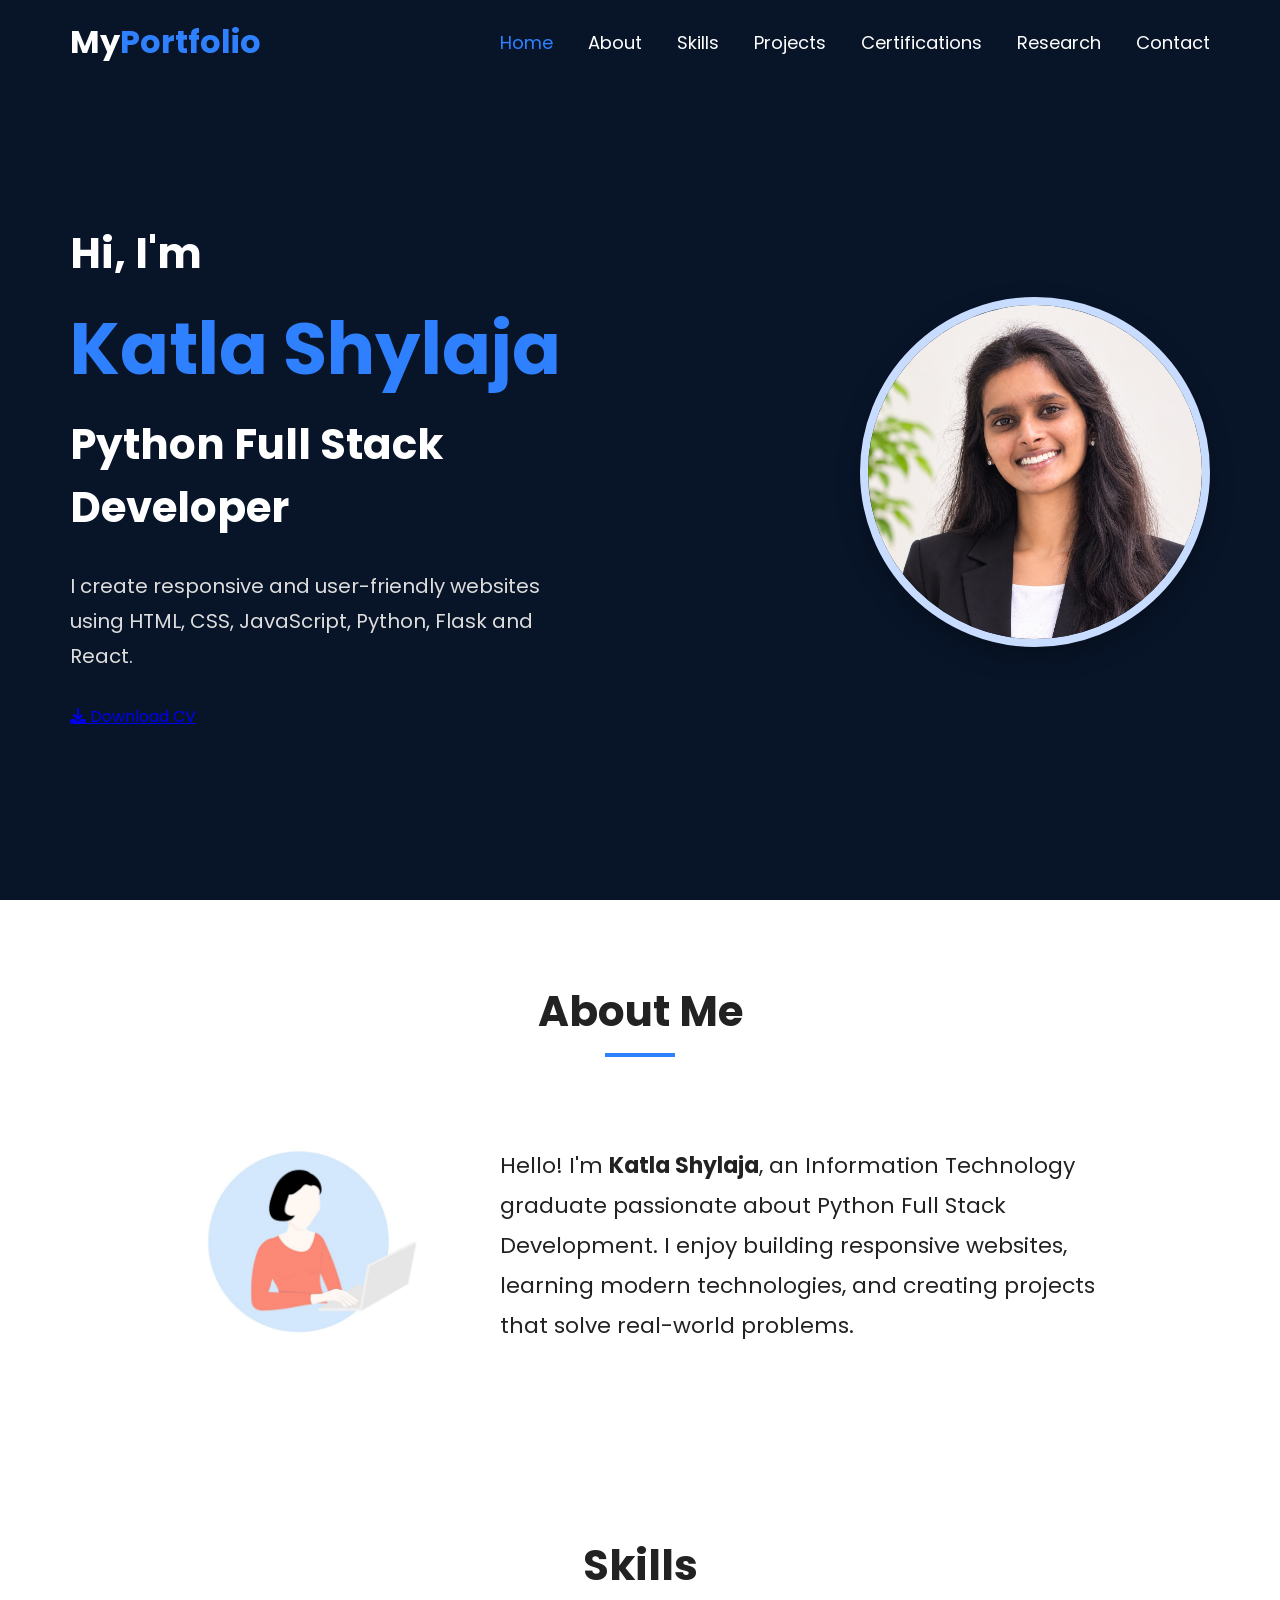
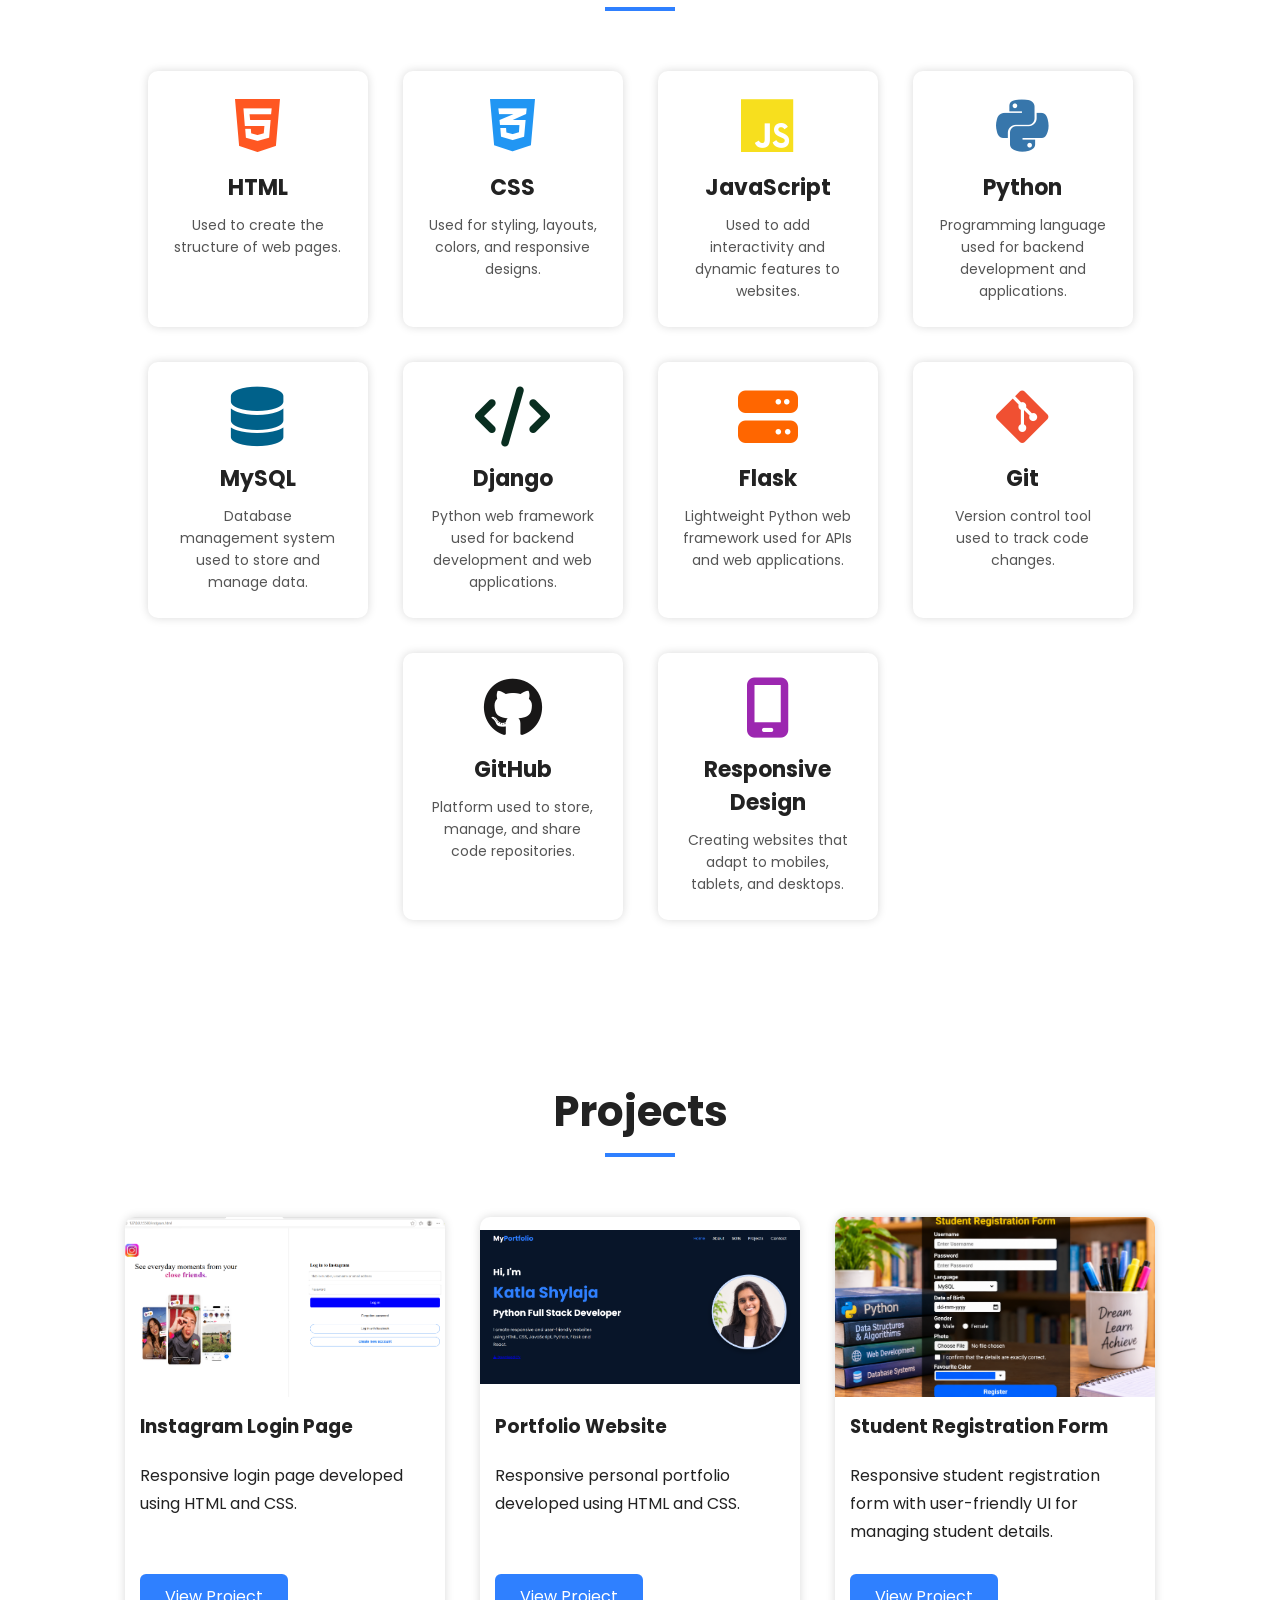
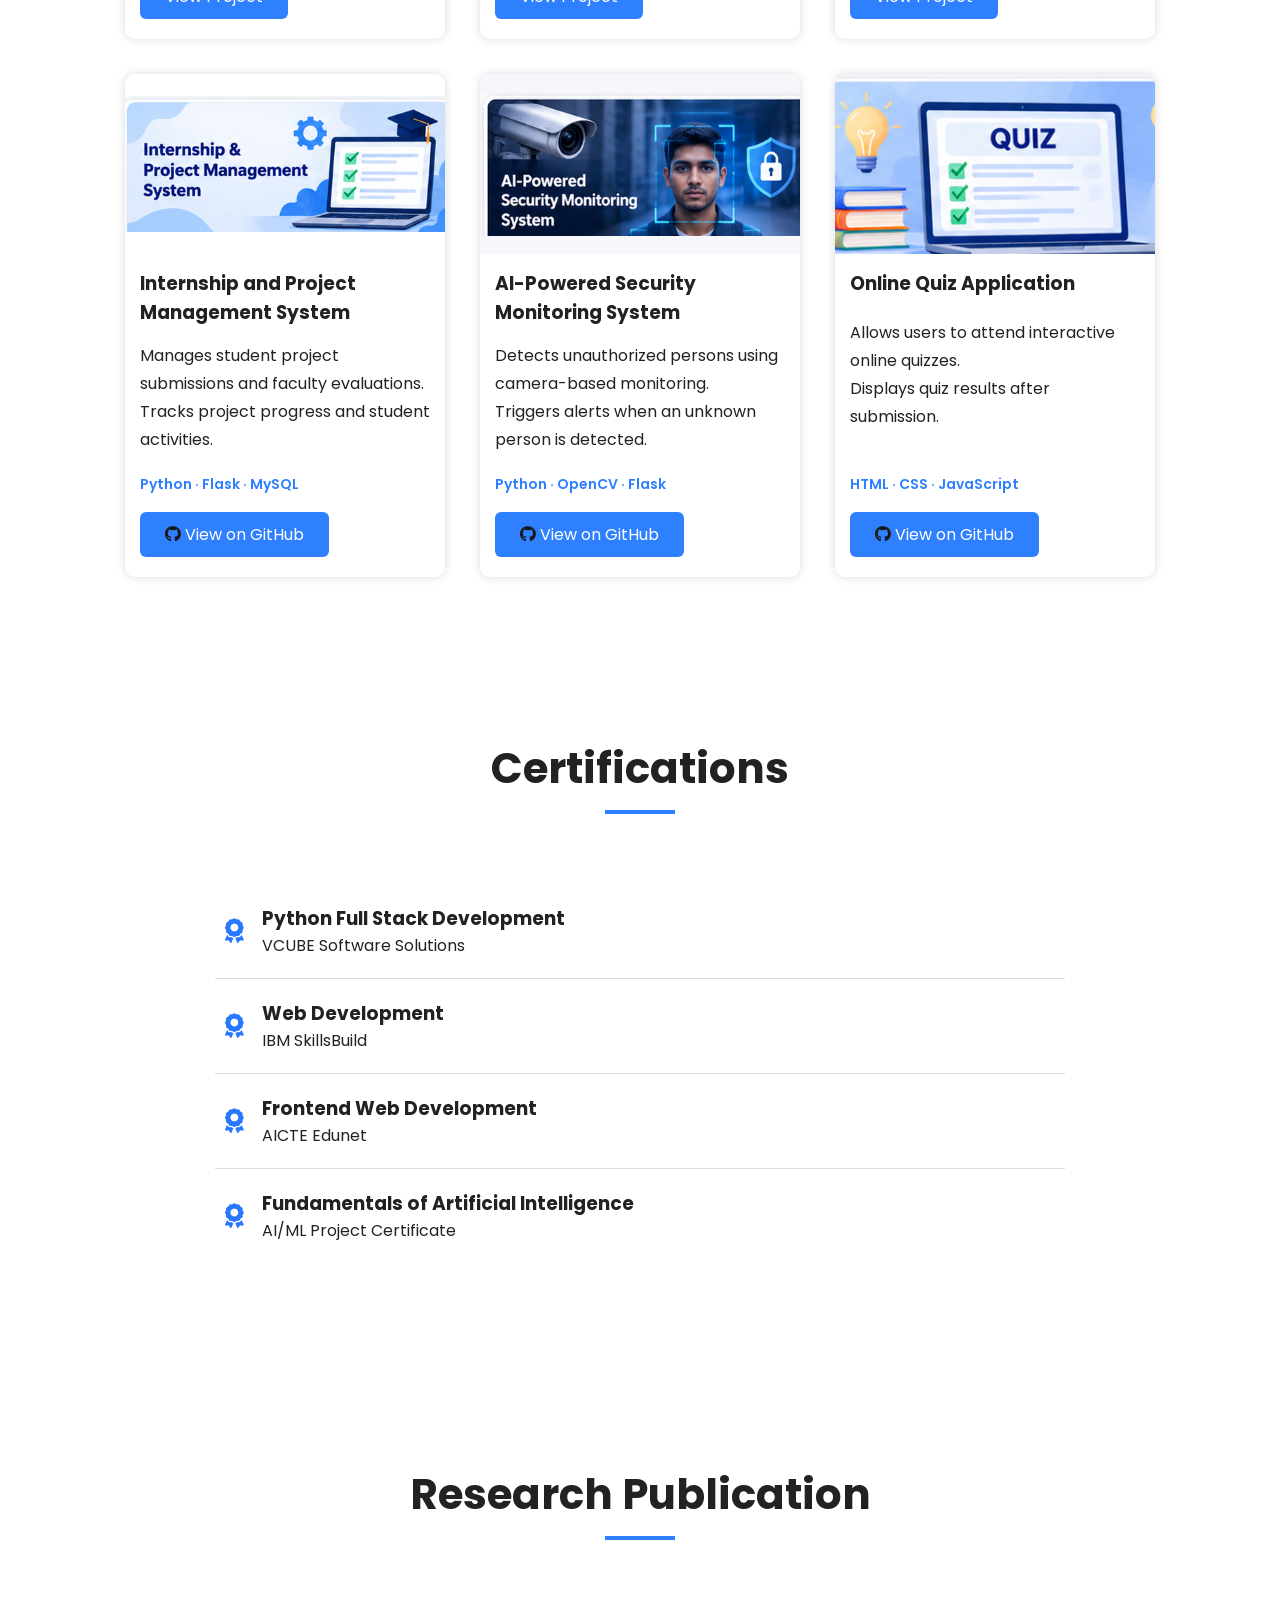
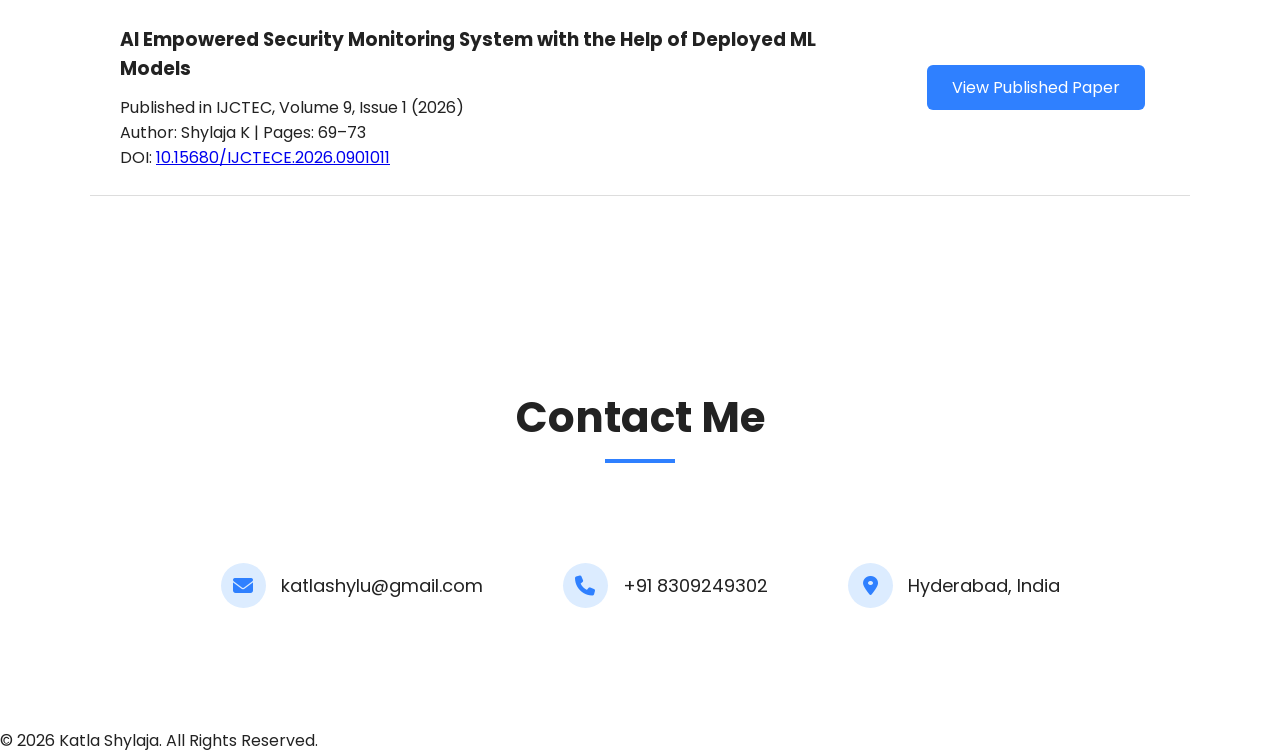
==== index.html @ c4166678 "Add links for Certifications and Research in navbar" ====
<!DOCTYPE html>
<html lang="en">

<head>
    <meta charset="UTF-8">
    <meta name="viewport" content="width=device-width, initial-scale=1.0">

    <title>My Portfolio</title>

    <link rel="stylesheet" href="portfolio.style.css">

    <link rel="preconnect" href="https://fonts.googleapis.com">

    <link href="https://fonts.googleapis.com/css2?family=Poppins:wght@300;400;500;600;700&display=swap"
        rel="stylesheet">

    <link rel="stylesheet"
        href="https://cdnjs.cloudflare.com/ajax/libs/font-awesome/6.6.0/css/all.min.css">
</head>

<body>


<!--================ NAVBAR ================-->

<header>
    <div class="logo">
        My<span>Portfolio</span>
    </div>

    <nav>
        <ul>
            <li><a href="#home" class="active">Home</a></li>
            <li><a href="#about">About</a></li>
            <li><a href="#skills">Skills</a></li>
            <li><a href="#projects">Projects</a></li>
            <li><a href="#certifications">Certifications</a></li>
            <li><a href="#publication">Research</a></li>
            <li><a href="#contact">Contact</a></li>
        </ul>
    </nav>
</header>



<!--================ HOME ================-->

<section id="home" class="home">

    <div class="home-text">
        <h2>Hi, I'm</h2>

        <h1>Katla Shylaja</h1>

        <h3>Python Full Stack Developer</h3>

        <p>
            I create responsive and user-friendly websites
            using HTML, CSS, JavaScript, Python,
            Flask and React.
        </p>

        <a href="assets/resume/Katla%20Shylaja%20Resume.pdf"
            download="Katla Shylaja Resume.pdf"
            class="cv-btn">
            <i class="fa-solid fa-download"></i> Download CV
        </a>
    </div>

    <div class="home-image">
        <img src="assets/images/shy.jpg.png" alt="Shylaja Katla">
    </div>

</section>


<!--================ ABOUT ================-->

<section id="about">

    <h2 class="title">About Me</h2>

    <div class="about-container">

        <div class="about-image">
            <img src="assets/images/about.png" alt="About Image">
        </div>

        <div class="about-text">
            <p>
                Hello! I'm <b>Katla Shylaja</b>, an Information Technology graduate
                passionate about Python Full Stack Development. I enjoy building
                responsive websites, learning modern technologies, and creating
                projects that solve real-world problems.
            </p>
        </div>

    </div>

</section>


<!--================ SKILLS ================-->

<section id="skills">

    <h2 class="title">Skills</h2>

    <div class="skills-container">

        <div class="skill">
            <i class="fa-brands fa-html5"></i>
            <h3>HTML</h3>
            <p>Used to create the structure of web pages.</p>
        </div>

        <div class="skill">
            <i class="fa-brands fa-css3-alt"></i>
            <h3>CSS</h3>
            <p>Used for styling, layouts, colors, and responsive designs.</p>
        </div>

        <div class="skill">
            <i class="fa-brands fa-js"></i>
            <h3>JavaScript</h3>
            <p>Used to add interactivity and dynamic features to websites.</p>
        </div>

        <div class="skill">
            <i class="fa-brands fa-python"></i>
            <h3>Python</h3>
            <p>Programming language used for backend development and applications.</p>
        </div>

        <div class="skill">
            <i class="fa-solid fa-database"></i>
            <h3>MySQL</h3>
            <p>Database management system used to store and manage data.</p>
        </div>

        <div class="skill">
            <i class="fa-solid fa-code"></i>
            <h3>Django</h3>
            <p>Python web framework used for backend development and web applications.</p>
        </div>

        <div class="skill">
            <i class="fa-solid fa-server"></i>
            <h3>Flask</h3>
            <p>Lightweight Python web framework used for APIs and web applications.</p>
        </div>

        <div class="skill">
            <i class="fa-brands fa-git-alt"></i>
            <h3>Git</h3>
            <p>Version control tool used to track code changes.</p>
        </div>

        <div class="skill">
            <i class="fa-brands fa-github"></i>
            <h3>GitHub</h3>
            <p>Platform used to store, manage, and share code repositories.</p>
        </div>

        <div class="skill">
            <i class="fa-solid fa-mobile-screen"></i>
            <h3>Responsive Design</h3>
            <p>Creating websites that adapt to mobiles, tablets, and desktops.</p>
        </div>

    </div>

</section>



<!--================ PROJECTS ================-->

<section id="projects">

    <h2 class="title">Projects</h2>

    <div class="project-container">

        <!-- Instagram Login Page -->
        <div class="project-card">

            <img src="assets/images/insta profile .png"
                 alt="Instagram Login Page">

            <h3>Instagram Login Page</h3>

            <p>
                Responsive login page developed using HTML and CSS.
            </p>

            <a href="projects/Instagram-login/instagram.html"
               target="_blank"
               class="project-btn">
                View Project
            </a>

        </div>
       <!-- Portfolio Website -->
            <div class="project-card">
            
                <img src="assets/images/protfolio.image.png"
                     alt="Katla Shylaja Portfolio Website"
                     style="width:100%; height:180px; object-fit:contain; object-position:center;">
            
                <h3>Portfolio Website</h3>
            
                <p>
                    Responsive personal portfolio developed using HTML and CSS.
                </p>
            
                <a href="https://katlashylu-cpu.github.io/portfolio-website/"
                   target="_blank"
                   rel="noopener noreferrer"
                   class="project-btn">
                    View Project
                </a>
            
            </div>
        <!-- Student Registration Form -->
            <div class="project-card">
            
                <img src="projects/Student-regstration/books.png"
                     alt="Student Registration Form">
            
                <h3>Student Registration Form</h3>
            
                <p>
                    Responsive student registration form with user-friendly UI
                    for managing student details.
                </p>
            
                <a href="projects/Student-regstration/test3.html"
                   target="_blank"
                   rel="noopener noreferrer"
                   class="project-btn">
                    View Project
                </a>
            
            </div>


        <!-- Internship and Project Management System -->
        <div class="project-card">

            <img src="assets/images/internship-management.png"
                 alt="Internship and Project Management System"
                 style="width:100%; height:180px; object-fit:contain;">

            <h3>Internship and Project Management System</h3>

            <p>
                Manages student project submissions and faculty evaluations.<br>
                Tracks project progress and student activities.
            </p>

            <div class="project-tech">Python · Flask · MySQL</div>

            <a href="https://github.com/katlashylu-cpu?tab=repositories"
               target="_blank"
               rel="noopener noreferrer"
               class="project-btn">
                <i class="fa-brands fa-github"></i> View on GitHub
            </a>

        </div>

        <!-- AI-Powered Security Monitoring System -->
        <div class="project-card">

           <img src="assets/images/ai-security.png"
                 alt="AI-Powered Security Monitoring System"
                 class="ai-project-image"
                 style="width:100%; height:180px; object-fit:contain; object-position:center;">

            <h3>AI-Powered Security Monitoring System</h3>

            <p>
                Detects unauthorized persons using camera-based monitoring.<br>
                Triggers alerts when an unknown person is detected.
            </p>

            <div class="project-tech">Python · OpenCV · Flask</div>

            <a href="https://github.com/katlashylu-cpu/ai-powered-security-monitoring-system"
               target="_blank"
               rel="noopener noreferrer"
               class="project-btn">
                <i class="fa-brands fa-github"></i> View on GitHub
            </a>

        </div>

        <!-- Online Quiz Application -->
        <div class="project-card">

            <img src="assets/images/online-quiz.png"
                 alt="Online Quiz Application">

            <h3>Online Quiz Application</h3>

            <p>
                Allows users to attend interactive online quizzes.<br>
                Displays quiz results after submission.
            </p>

            <div class="project-tech">HTML · CSS · JavaScript</div>

            <a href="https://github.com/katlashylu-cpu/online-quiz-application"
               target="_blank"
               rel="noopener noreferrer"
               class="project-btn">
                <i class="fa-brands fa-github"></i> View on GitHub
            </a>

        </div>

    </div>

</section>
    

<!--================ CERTIFICATIONS ================-->

<section id="certifications">

    <h2 class="title">Certifications</h2>

    <div style="
        max-width: 900px;
        margin: 30px auto;
        padding: 10px 25px;
        text-align: left;
    ">

        <div style="display:flex; align-items:center; gap:18px; padding:20px 10px; border-bottom:1px solid #ddd;">
            <i class="fa-solid fa-award" style="color:#2878ff; font-size:25px;"></i>
            <div>
                <h3>Python Full Stack Development</h3>
                <p>VCUBE Software Solutions</p>
            </div>
        </div>

        <div style="display:flex; align-items:center; gap:18px; padding:20px 10px; border-bottom:1px solid #ddd;">
            <i class="fa-solid fa-award" style="color:#2878ff; font-size:25px;"></i>
            <div>
                <h3>Web Development</h3>
                <p>IBM SkillsBuild</p>
            </div>
        </div>

        <div style="display:flex; align-items:center; gap:18px; padding:20px 10px; border-bottom:1px solid #ddd;">
            <i class="fa-solid fa-award" style="color:#2878ff; font-size:25px;"></i>
            <div>
                <h3>Frontend Web Development</h3>
                <p>AICTE Edunet</p>
            </div>
        </div>

        <div style="display:flex; align-items:center; gap:18px; padding:20px 10px;">
            <i class="fa-solid fa-award" style="color:#2878ff; font-size:25px;"></i>
            <div>
                <h3>Fundamentals of Artificial Intelligence</h3>
                <p>AI/ML Project Certificate</p>
            </div>
        </div>

    </div>

</section>

    

<!--================ RESEARCH PUBLICATION ================-->

<section id="publication">

    <h2 class="title">Research Publication</h2>

    <div style="
        max-width: 1100px;
        margin: 30px auto;
        padding: 25px 30px;
        display: flex;
        justify-content: space-between;
        align-items: center;
        gap: 30px;
        flex-wrap: wrap;
        text-align: left;
        border-bottom: 1px solid #ddd;
    ">

        <div style="flex: 1; min-width: 260px;">

            <h3 style="margin-bottom: 12px;">
                AI Empowered Security Monitoring System with the Help of Deployed ML Models
            </h3>

            <p>Published in IJCTEC, Volume 9, Issue 1 (2026)</p>

            <p>Author: Shylaja K | Pages: 69–73</p>

            <p>
                DOI:
                <a href="https://doi.org/10.15680/IJCTECE.2026.0901011"
                   target="_blank"
                   rel="noopener noreferrer">
                    10.15680/IJCTECE.2026.0901011
                </a>
            </p>

        </div>

        <div>
            <a href="https://doi.org/10.15680/IJCTECE.2026.0901011"
               target="_blank"
               rel="noopener noreferrer"
               class="project-btn">
                View Published Paper
            </a>
        </div>

    </div>

</section>



<!--================ CONTACT ================-->

<section id="contact">

    <h2 class="title">Contact Me</h2>

    <div class="contact-container">

        <!-- Email -->
        <div class="contact-box">
            <i class="fa-solid fa-envelope"></i>
            <p>
                <a href="mailto:katlashylu@gmail.com">
                    katlashylu@gmail.com
                </a>
            </p>
        </div>

        <!-- Phone -->
        <div class="contact-box">
            <i class="fa-solid fa-phone"></i>
            <p>
                <a href="tel:+918309249302">
                    +91 8309249302
                </a>
            </p>
        </div>

        <!-- Location -->
        <div class="contact-box">
            <i class="fa-solid fa-location-dot"></i>
            <p>
                <a href="https://www.google.com/maps/search/?api=1&query=Hyderabad%2C%20India"
                   target="_blank"
                   rel="noopener noreferrer">
                    Hyderabad, India
                </a>
            </p>
        </div>

    </div>

</section>


<!--================ FOOTER ================-->

<footer>
    <p>
        © 2026 Katla Shylaja. All Rights Reserved.
    </p>
</footer>


</body>
</html>
---- portfolio.style.css ----
/*================ GOOGLE FONT ================*/
@import url('https://fonts.googleapis.com/css2?family=Poppins:wght@300;400;500;600;700&display=swap');

*{
    margin:0;
    padding:0;
    box-sizing:border-box;
    font-family:'Poppins',sans-serif;
}

html{
    scroll-behavior:smooth;
}

body{
    background:#ffffff;
    color:#222;
}

/*================ HEADER ================*/

header{
    width:100%;
    background:#081529;
    display:flex;
    justify-content:space-between;
    align-items:center;
    padding:18px 70px;
    position:fixed;
    top:0;
    left:0;
    z-index:1000;
}

.logo{
    color:#fff;
    font-size:32px;
    font-weight:700;
}

.logo span{
    color:#2f80ff;
}

nav ul{
    display:flex;
    list-style:none;
}

nav ul li{
    margin-left:35px;
}

nav ul li a{
    color:#fff;
    text-decoration:none;
    font-size:18px;
    transition:.3s;
}

nav ul li a:hover,
nav ul li a.active{
    color:#2f80ff;
}

/*================ HOME ================*/

.home{
    min-height:100vh;
    background:#081529;
    display:flex;
    justify-content:space-between;
    align-items:center;
    padding:130px 70px 80px;
    color:white;
}

.home-text{
    width:50%;
}

.home-text h2{
    font-size:42px;
}

.home-text h1{
    font-size:72px;
    color:#2f80ff;
    margin:10px 0;
}

.home-text h3{
    font-size:42px;
}

.home-text p{
    margin:30px 0;
    width:500px;
    line-height:35px;
    color:#ddd;
    font-size:20px;
}

.home button{
    padding:15px 35px;
    background:#2f80ff;
    color:white;
    border:none;
    border-radius:8px;
    font-size:18px;
    cursor:pointer;
}

.home button:hover{
    background:#1565ff;
}

.home-image img{
    width:350px;
    height:350px;
    object-fit:cover;
    border-radius:50%;
    border:8px solid #c7dcff;
    box-shadow:0 10px 25px rgba(0,0,0,0.3);
    transition:0.4s ease;
}

.home-image img:hover{
    transform:scale(1.05);
}
/*================ SECTIONS ================*/

section{
    padding:80px 70px;
}

.title{
    text-align:center;
    font-size:42px;
    margin-bottom:60px;
    position:relative;
}

.title::after{
    content:"";
    width:70px;
    height:4px;
    background:#2f80ff;
    display:block;
    margin:10px auto;
}

/*================ ABOUT ================*/

.about-container{
    display:flex;
    align-items:center;
    justify-content:center;
    gap:70px;
}

.about-image img{
    width:250px;
    height:250px;
    border-radius:50%;
    object-fit:cover;
}

.about-text{
    width:600px;
}

.about-text p{
    font-size:22px;
    line-height:40px;
}

/*================ SKILLS ================*/

/*================ SKILLS ================*/

.skills-container{
    display:flex;
    justify-content:center;
    gap:35px;
    flex-wrap:wrap;
}

.skill{
    width:220px;
    padding:25px;
    text-align:center;
    border-radius:10px;
    box-shadow:0 0 10px rgba(0,0,0,0.15);
    transition:0.3s;
}

.skill:hover{
    transform:translateY(-8px);
}

.skill i{
    font-size:60px;
    margin-bottom:15px;
}

.skill h3{
    font-size:22px;
    margin-bottom:10px;
}

.skill p{
    font-size:14px;
    line-height:22px;
    color:#555;
}


/* ICON COLORS */

.fa-html5{
    color:#ff5722;
}

.fa-css3-alt{
    color:#2196f3;
}

.fa-js{
    color:#f7df1e;
}

.fa-python{
    color:#3776ab;
}

.fa-database{
    color:#00618a;
}

.fa-code{
    color:#092e20;
}

.fa-server{
    color:#ff6600;
}

.fa-git-alt{
    color:#f05032;
}

.fa-github{
    color:#181717;
}

.fa-mobile-screen{
    color:#9c27b0;
}

/*================ PROJECTS ================*/


/*================ PROJECTS ================*/

.project-container{
    display:flex;
    justify-content:center;
    gap:35px;
    flex-wrap:wrap;
    align-items:stretch;
}

.project-card{
    width:320px;
    border-radius:10px;
    overflow:hidden;
    background:white;
    box-shadow:0 0 10px rgba(0,0,0,.15);
    transition:.3s;

    /* Equal card layout */
    display:flex;
    flex-direction:column;
}

.project-card:hover{
    transform:translateY(-8px);
}

.project-card img{
    width:100%;
    height:180px;
    object-fit:cover;
    flex-shrink:0;
}

.project-placeholder{
    height:180px;
    display:flex;
    align-items:center;
    justify-content:center;
    background:linear-gradient(135deg,#081529,#2f80ff);
    color:#fff;
    flex-shrink:0;
}

.project-placeholder i{
    font-size:64px;
}

.project-card h3{
    padding:15px;
    min-height:65px;
}

.project-card p{
    padding:0 15px 20px;
    line-height:28px;
    min-height:112px;
}

.project-tech{
    padding:0 15px 12px;
    color:#2f80ff;
    font-size:14px;
    font-weight:600;
    margin-top:auto;
    min-height:38px;
}

.project-btn{
    display:inline-block;
    width:fit-content;
    margin:0 15px 20px;
    padding:10px 25px;
    background:#2f80ff;
    color:white;
    text-decoration:none;
    border-radius:6px;
    transition:0.3s;
    flex-shrink:0;
}

.project-btn:hover{
    background:#1565ff;
    transform:translateY(-2px);
}

.project-note{
    display:inline-block;
    margin:0 15px 20px;
    padding:6px 12px;
    border-radius:5px;
    background:#eaf2ff;
    color:#174ea6;
    font-size:13px;
    font-weight:600;
}

/*================ CONTACT ================*/

/*================ CONTACT ================*/

.contact-container{
    display:flex;
    justify-content:center;
    align-items:center;
    gap:80px;
    flex-wrap:wrap;
    padding:40px 0;
}


.contact-box{
    display:flex;
    align-items:center;
    gap:15px;
}


.contact-box i{
    width:45px;
    height:45px;
    background:#dcecff;
    color:#2f80ff;
    border-radius:50%;
    display:flex;
    justify-content:center;
    align-items:center;
    font-size:20px;
}


.contact-box p{
    margin:0;
    font-size:18px;
}


.contact-box a{
    text-decoration:none;
    color:#222;
}

/*================ RESPONSIVE ================*/

@media(max-width:992px){

.home{
    flex-direction:column-reverse;
    text-align:center;
}

.home-text{
    width:100%;
}

.home-text p{
    width:100%;
}

.home-image{
    margin-bottom:40px;
}

.about-container{
    flex-direction:column;
    text-align:center;
}

.about-text{
    width:100%;
}

}

@media(max-width:768px){

header{
    flex-direction:column;
    padding:20px;
}

nav ul{
    margin-top:20px;
    flex-wrap:wrap;
    justify-content:center;
}

nav ul li{
    margin:10px;
}

.home{
    padding:140px 25px 70px;
}

.home-text h1{
    font-size:50px;
}

.home-text h2{
    font-size:30px;
}

.home-text h3{
    font-size:30px;
}

.home-image img{
    width:250px;
    height:250px;
}

section{
    padding:70px 25px;
}

.title{
    font-size:34px;
}

.about-image img{
    width:200px;
    height:200px;
}

.skills-container{
    gap:50px;
}

.contact-container{
    gap:40px;
}

}

@media(max-width:480px){

.home button{
    width:220px;
}

.project-card{
    width:100%;
}

}

/*================ ADDITIONAL PROJECT CARD STYLES ================*/

.project-placeholder{
    height:180px;
    display:flex;
    align-items:center;
    justify-content:center;
    background:linear-gradient(135deg,#081529,#2f80ff);
    color:#fff;
}

.project-placeholder i{
    font-size:64px;
}

.project-tech{
    padding:0 15px 12px;
    color:#2f80ff;
    font-size:14px;
    font-weight:600;
}

.project-note{
    display:inline-block;
    margin:0 15px 20px;
    padding:6px 12px;
    border-radius:5px;
    background:#eaf2ff;
    color:#174ea6;
    font-size:13px;
    font-weight:600;
}
/* Fix only AI project image */
.project-card img.ai-project-image {
    width: 100%;
    height: 180px;
    object-fit: contain !important;
    object-position: center;
    background: #f5f7fb;
}
/* Clickable Contact Links */
.contact-box a {
    color: inherit;
    text-decoration: none;
    cursor: pointer;
}

.contact-box a:hover {
    color: #007bff;
    text-decoration: underline;
}
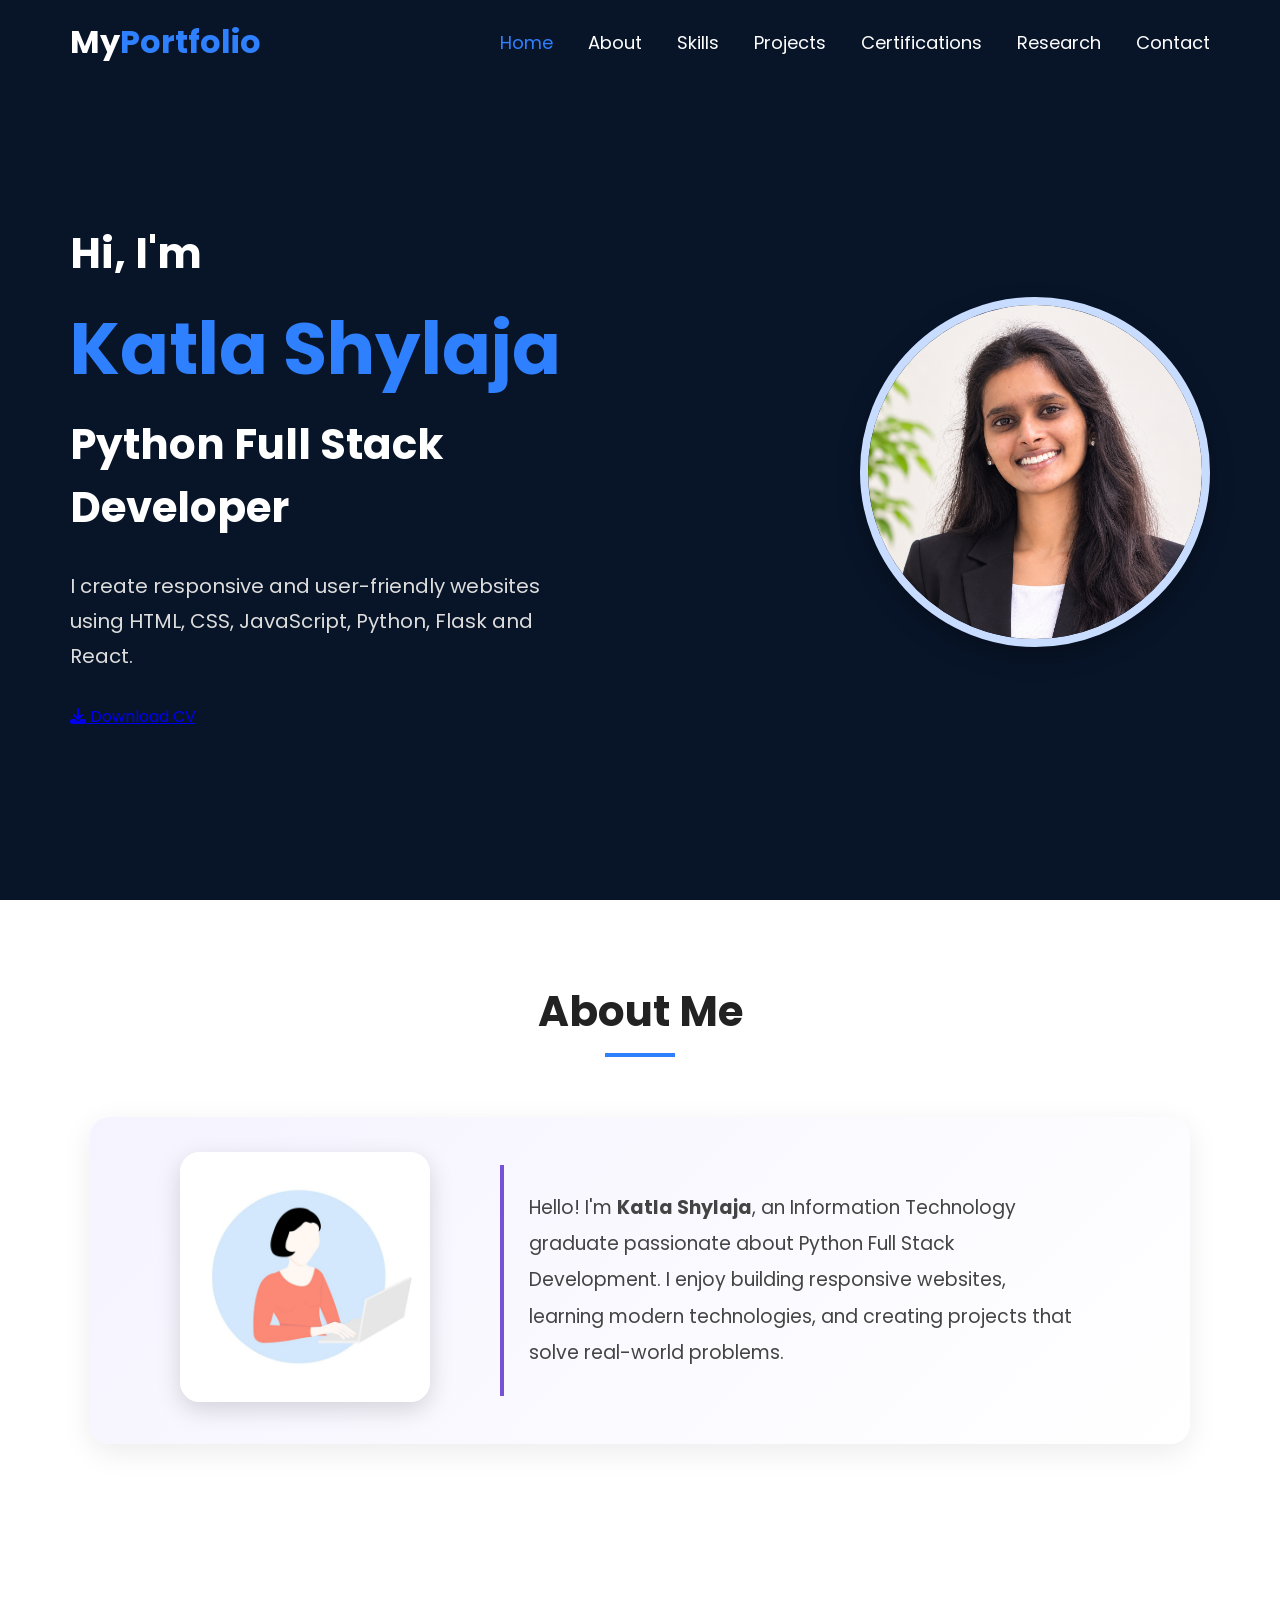
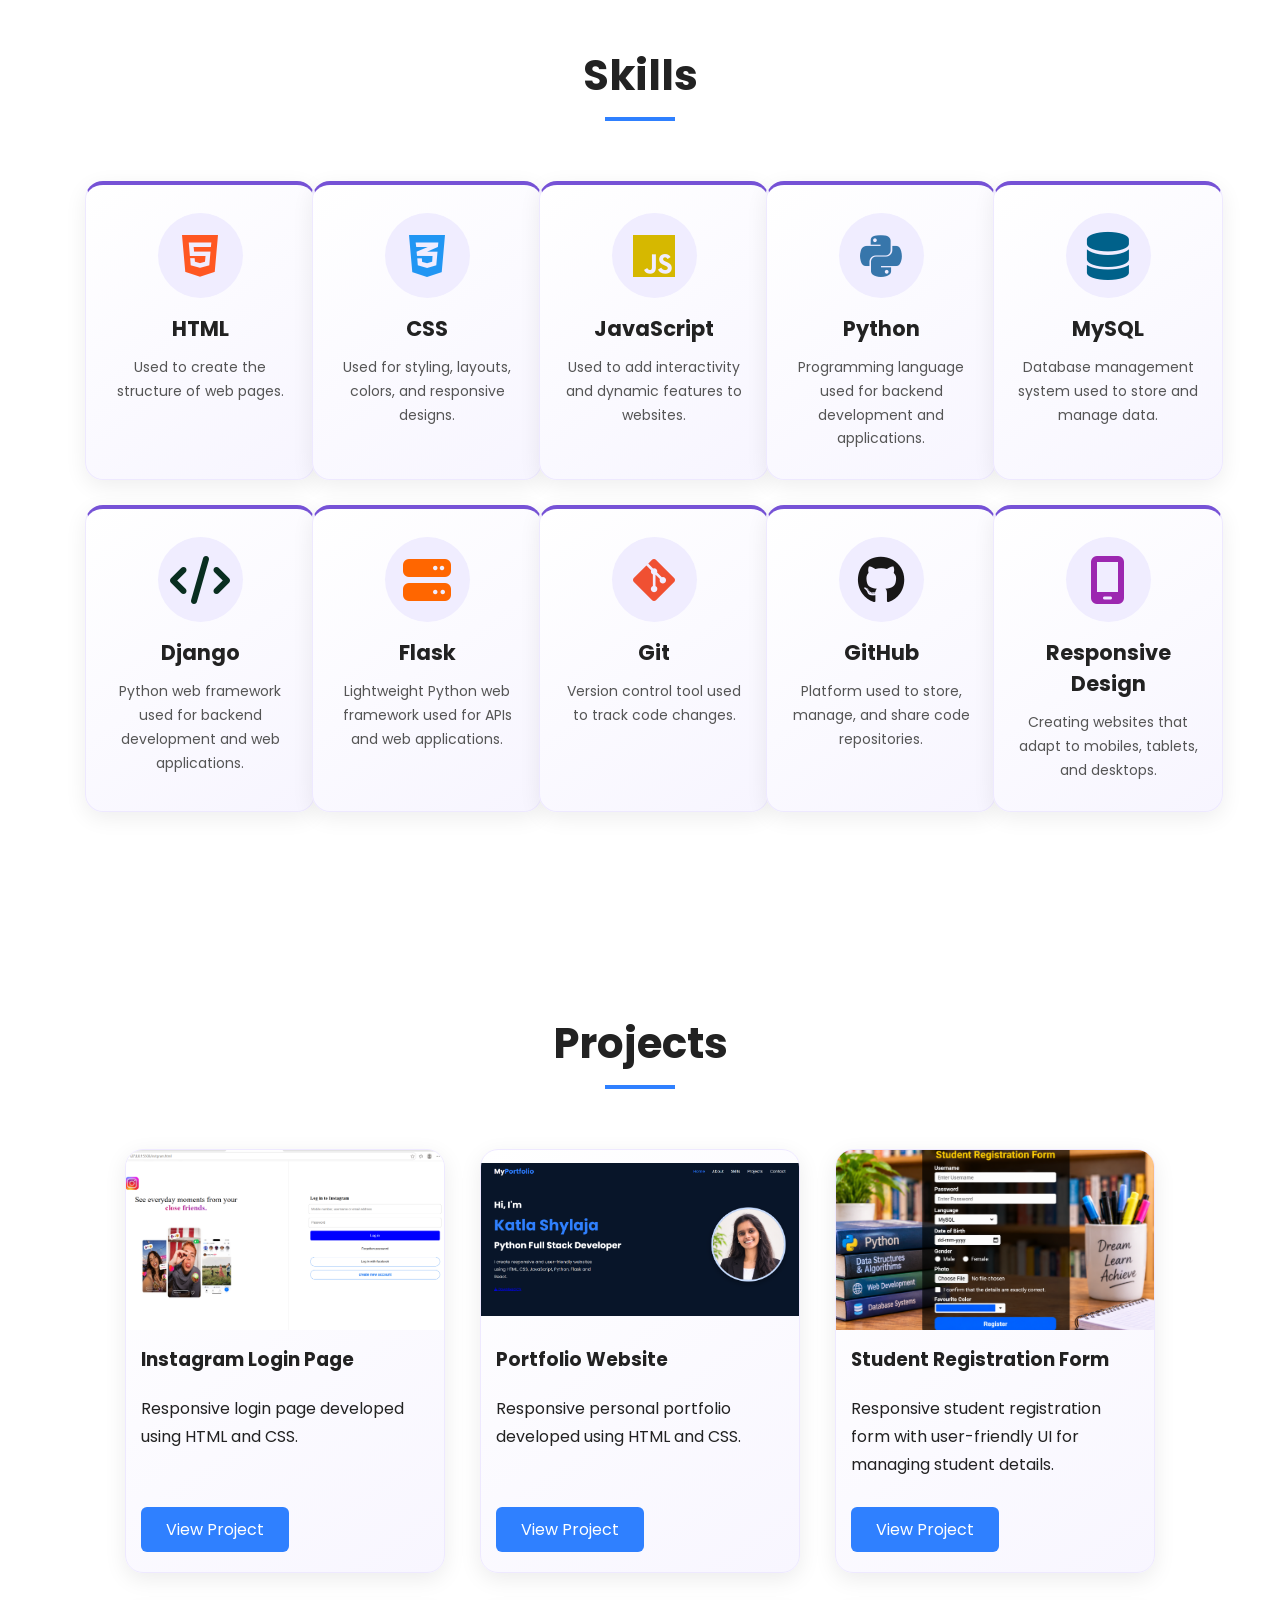
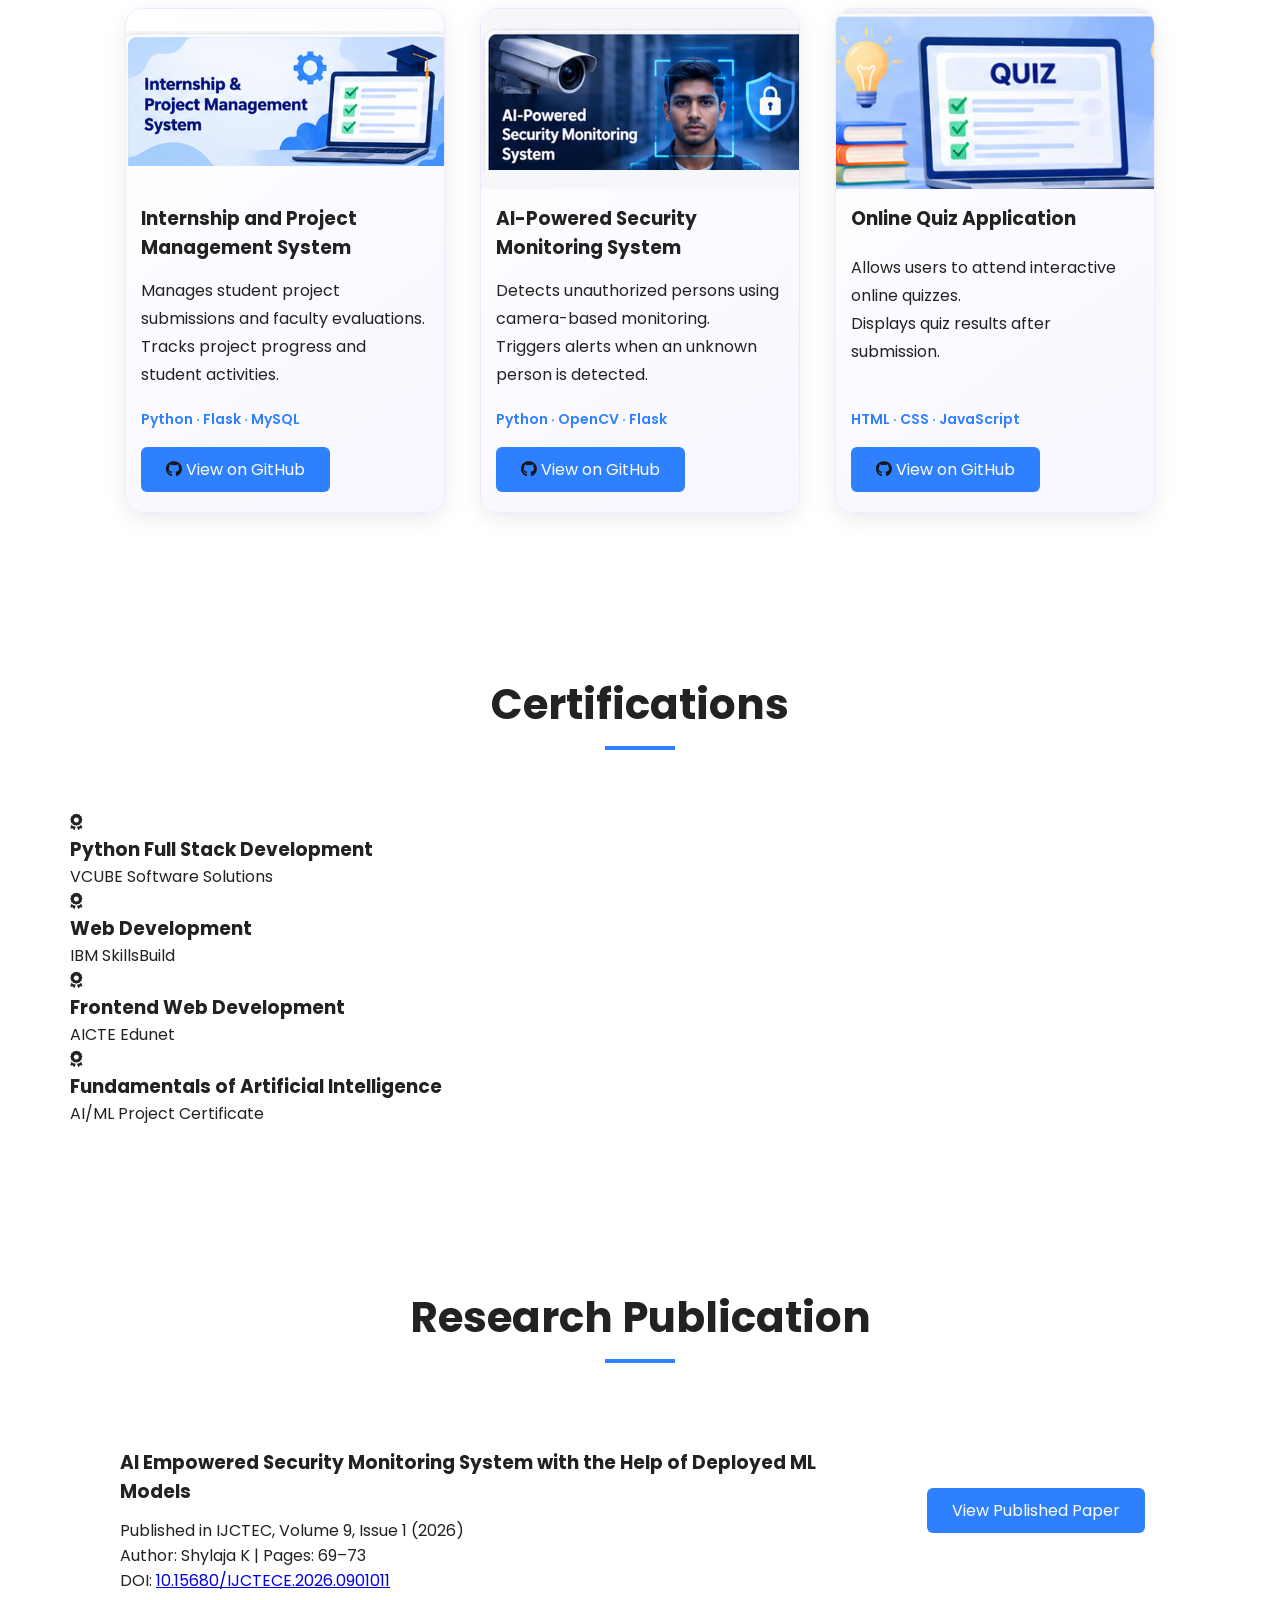
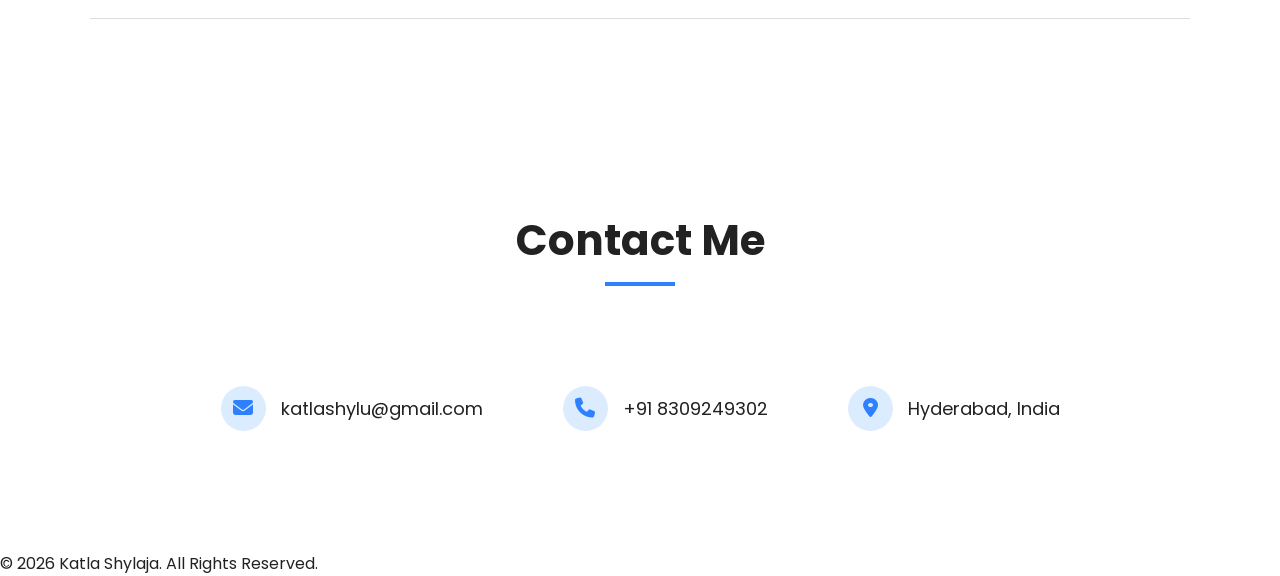
==== commit d1a9b3b4: "Refactor certifications section for improved styling" ====
--- a/index.html
+++ b/index.html
@@ -328,43 +328,41 @@
 
 <!--================ CERTIFICATIONS ================-->
 
+
+<!--================ CERTIFICATIONS ================-->
+
 <section id="certifications">
 
     <h2 class="title">Certifications</h2>
 
-    <div style="
-        max-width: 900px;
-        margin: 30px auto;
-        padding: 10px 25px;
-        text-align: left;
-    ">
-
-        <div style="display:flex; align-items:center; gap:18px; padding:20px 10px; border-bottom:1px solid #ddd;">
-            <i class="fa-solid fa-award" style="color:#2878ff; font-size:25px;"></i>
+    <div class="certifications-container">
+
+        <div class="certificate-card">
+            <i class="fa-solid fa-award"></i>
             <div>
                 <h3>Python Full Stack Development</h3>
                 <p>VCUBE Software Solutions</p>
             </div>
         </div>
 
-        <div style="display:flex; align-items:center; gap:18px; padding:20px 10px; border-bottom:1px solid #ddd;">
-            <i class="fa-solid fa-award" style="color:#2878ff; font-size:25px;"></i>
+        <div class="certificate-card">
+            <i class="fa-solid fa-award"></i>
             <div>
                 <h3>Web Development</h3>
                 <p>IBM SkillsBuild</p>
             </div>
         </div>
 
-        <div style="display:flex; align-items:center; gap:18px; padding:20px 10px; border-bottom:1px solid #ddd;">
-            <i class="fa-solid fa-award" style="color:#2878ff; font-size:25px;"></i>
+        <div class="certificate-card">
+            <i class="fa-solid fa-award"></i>
             <div>
                 <h3>Frontend Web Development</h3>
                 <p>AICTE Edunet</p>
             </div>
         </div>
 
-        <div style="display:flex; align-items:center; gap:18px; padding:20px 10px;">
-            <i class="fa-solid fa-award" style="color:#2878ff; font-size:25px;"></i>
+        <div class="certificate-card">
+            <i class="fa-solid fa-award"></i>
             <div>
                 <h3>Fundamentals of Artificial Intelligence</h3>
                 <p>AI/ML Project Certificate</p>
@@ -374,6 +372,7 @@
     </div>
 
 </section>
+
 
     
 
--- a/portfolio.style.css
+++ b/portfolio.style.css
@@ -150,112 +150,183 @@
     margin:10px auto;
 }
 
+
 /*================ ABOUT ================*/
 
-.about-container{
-    display:flex;
-    align-items:center;
-    justify-content:center;
-    gap:70px;
-}
-
-.about-image img{
-    width:250px;
-    height:250px;
-    border-radius:50%;
-    object-fit:cover;
-}
-
-.about-text{
-    width:600px;
-}
-
-.about-text p{
-    font-size:22px;
-    line-height:40px;
-}
+.about-container {
+    display: flex;
+    align-items: center;
+    justify-content: center;
+    gap: 70px;
+    max-width: 1100px;
+    margin: 40px auto;
+    padding: 35px;
+    border-radius: 20px;
+    background: linear-gradient(135deg, #f5f3ff, #ffffff);
+    box-shadow: 0 8px 30px rgba(0, 0, 0, 0.08);
+}
+
+.about-image img {
+    width: 250px;
+    height: 250px;
+    border-radius: 20px;
+    object-fit: cover;
+    border: 5px solid white;
+    box-shadow: 0 8px 25px rgba(0, 0, 0, 0.15);
+    transition: transform 0.3s ease;
+}
+
+.about-image img:hover {
+    transform: scale(1.04);
+}
+
+.about-text {
+    width: 600px;
+    padding: 25px;
+    border-left: 4px solid #7652d6;
+}
+
+.about-text p {
+    font-size: 19px;
+    line-height: 1.9;
+    color: #444;
+    margin: 0;
+}
+
+/* Mobile responsive */
+@media (max-width: 768px) {
+    .about-container {
+        flex-direction: column;
+        gap: 25px;
+        padding: 20px;
+    }
+
+    .about-text {
+        width: 100%;
+        padding: 15px;
+    }
+
+    .about-text p {
+        font-size: 16px;
+    }
+}
+
 
 /*================ SKILLS ================*/
 
+
 /*================ SKILLS ================*/
 
-.skills-container{
-    display:flex;
-    justify-content:center;
-    gap:35px;
-    flex-wrap:wrap;
-}
-
-.skill{
-    width:220px;
-    padding:25px;
-    text-align:center;
-    border-radius:10px;
-    box-shadow:0 0 10px rgba(0,0,0,0.15);
-    transition:0.3s;
-}
-
-.skill:hover{
-    transform:translateY(-8px);
-}
-
-.skill i{
-    font-size:60px;
-    margin-bottom:15px;
-}
-
-.skill h3{
-    font-size:22px;
-    margin-bottom:10px;
-}
-
-.skill p{
-    font-size:14px;
-    line-height:22px;
-    color:#555;
-}
-
+
+.skills-container {
+    display: grid;
+    grid-template-columns: repeat(5, minmax(0, 1fr));
+    gap: 25px;
+    max-width: 1200px;
+    margin: 40px auto;
+    padding: 0 15px;
+}
+
+
+.skill {
+    width: 230px;
+    min-height: 245px;
+    padding: 28px 22px;
+    box-sizing: border-box;
+    text-align: center;
+    border-radius: 18px;
+    background: linear-gradient(145deg, #ffffff, #f7f5ff);
+    border: 1px solid #eee9ff;
+    border-top: 4px solid #7652d6;
+    box-shadow: 0 6px 22px rgba(0, 0, 0, 0.07);
+    transition: all 0.3s ease;
+}
+
+.skill:hover {
+    transform: translateY(-9px);
+    box-shadow: 0 12px 28px rgba(118, 82, 214, 0.18);
+    border-color: #7652d6;
+}
+
+.skill i {
+    font-size: 48px;
+    width: 85px;
+    height: 85px;
+    display: inline-flex;
+    align-items: center;
+    justify-content: center;
+    margin-bottom: 15px;
+    border-radius: 50%;
+    background: #f0edff;
+}
+
+.skill h3 {
+    font-size: 21px;
+    margin-bottom: 12px;
+    color: #222;
+}
+
+.skill p {
+    font-size: 14px;
+    line-height: 1.7;
+    color: #555;
+    margin: 0;
+}
 
 /* ICON COLORS */
 
-.fa-html5{
-    color:#ff5722;
-}
-
-.fa-css3-alt{
-    color:#2196f3;
-}
-
-.fa-js{
-    color:#f7df1e;
-}
-
-.fa-python{
-    color:#3776ab;
-}
-
-.fa-database{
-    color:#00618a;
-}
-
-.fa-code{
-    color:#092e20;
-}
-
-.fa-server{
-    color:#ff6600;
-}
-
-.fa-git-alt{
-    color:#f05032;
-}
-
-.fa-github{
-    color:#181717;
-}
-
-.fa-mobile-screen{
-    color:#9c27b0;
+.fa-html5 {
+    color: #ff5722;
+}
+
+.fa-css3-alt {
+    color: #2196f3;
+}
+
+.fa-js {
+    color: #d6b800;
+}
+
+.fa-python {
+    color: #3776ab;
+}
+
+.fa-database {
+    color: #00618a;
+}
+
+.fa-code {
+    color: #092e20;
+}
+
+.fa-server {
+    color: #ff6600;
+}
+
+.fa-git-alt {
+    color: #f05032;
+}
+
+.fa-github {
+    color: #181717;
+}
+
+.fa-mobile-screen {
+    color: #9c27b0;
+}
+
+/* MOBILE RESPONSIVE */
+
+@media (max-width: 768px) {
+    .skills-container {
+        gap: 18px;
+        padding: 0 15px;
+    }
+
+    .skill {
+        width: 100%;
+        max-width: 320px;
+    }
 }
 
 /*================ PROJECTS ================*/
@@ -271,22 +342,26 @@
     align-items:stretch;
 }
 
-.project-card{
-    width:320px;
-    border-radius:10px;
-    overflow:hidden;
-    background:white;
-    box-shadow:0 0 10px rgba(0,0,0,.15);
-    transition:.3s;
-
-    /* Equal card layout */
-    display:flex;
-    flex-direction:column;
-}
-
-.project-card:hover{
-    transform:translateY(-8px);
-}
+
+.project-card {
+    width: 320px;
+    border-radius: 18px;
+    overflow: hidden;
+    background: linear-gradient(145deg, #ffffff, #f8f6ff);
+    border: 1px solid #eee9ff;
+    box-shadow: 0 6px 22px rgba(0, 0, 0, 0.08);
+    transition: all 0.3s ease;
+
+    display: flex;
+    flex-direction: column;
+}
+
+.project-card:hover {
+    transform: translateY(-10px);
+    box-shadow: 0 14px 30px rgba(118, 82, 214, 0.18);
+    border-color: #7652d6;
+}
+
 
 .project-card img{
     width:100%;
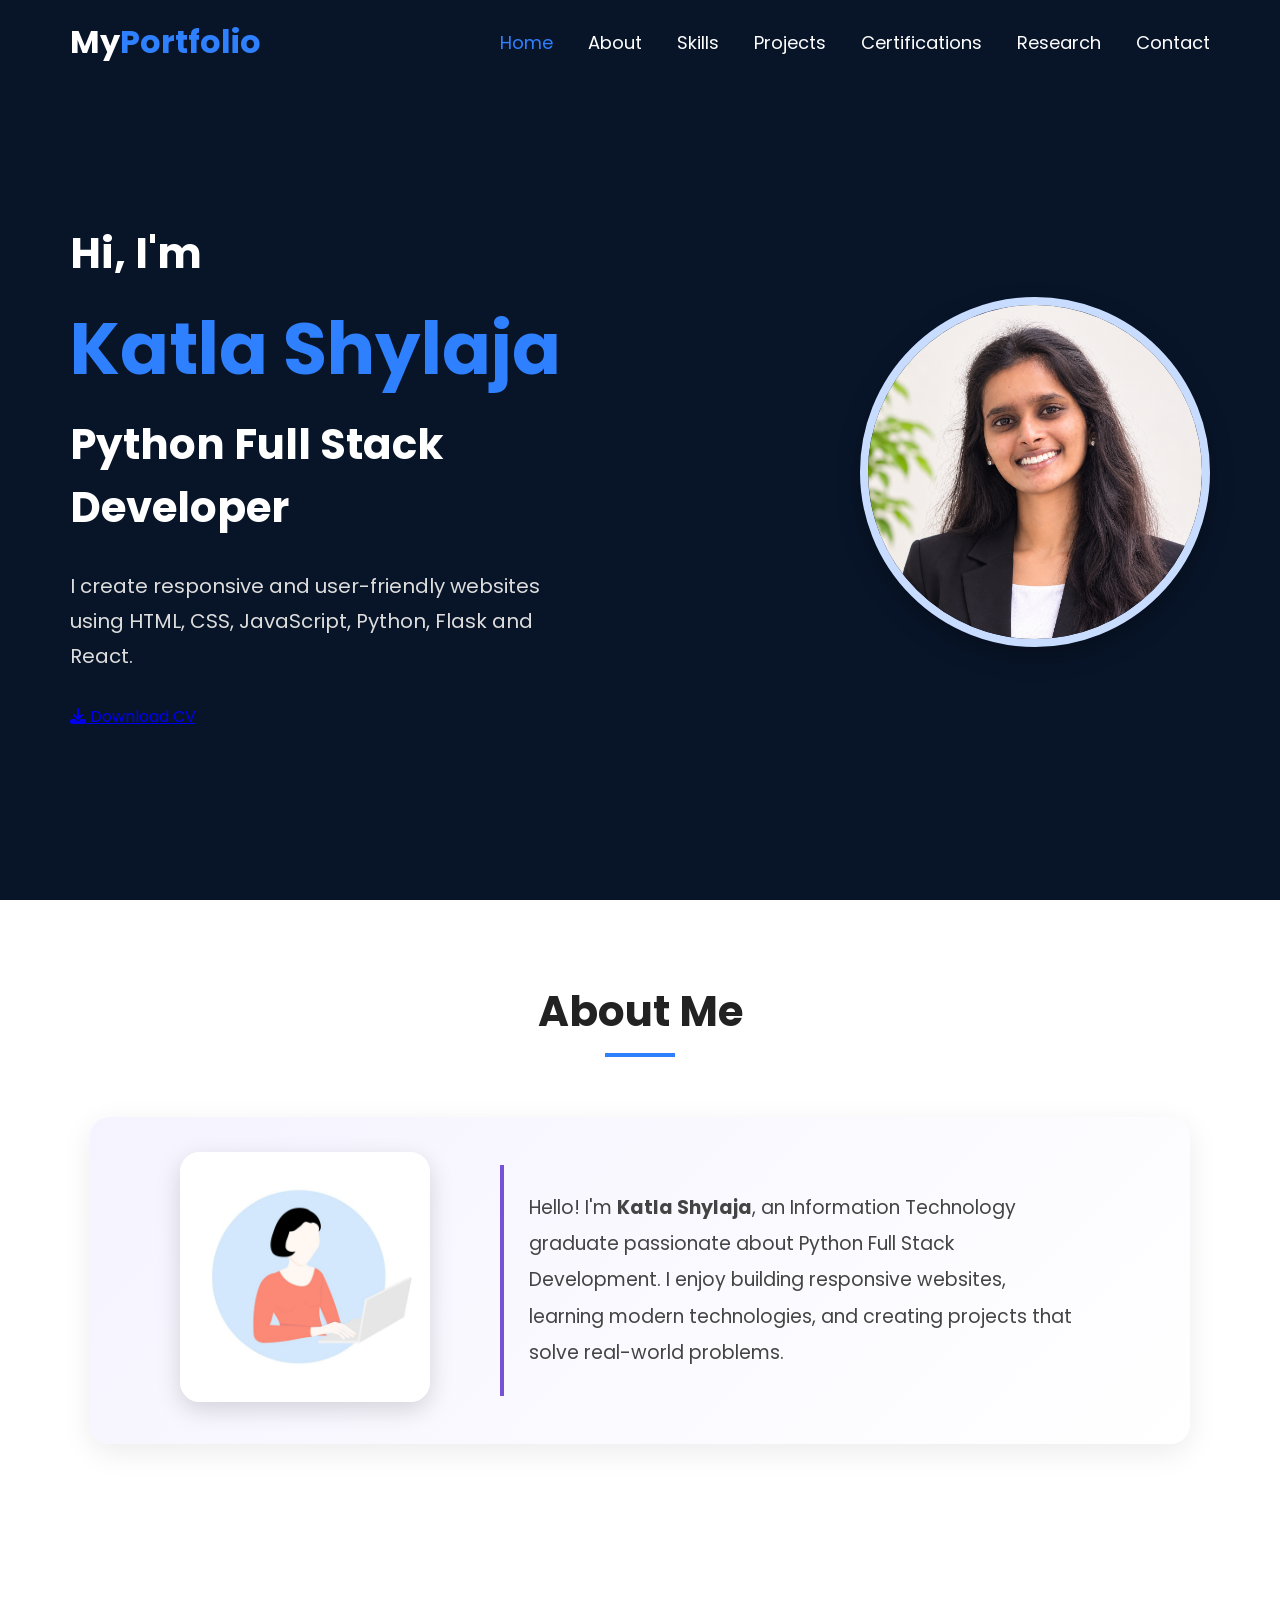
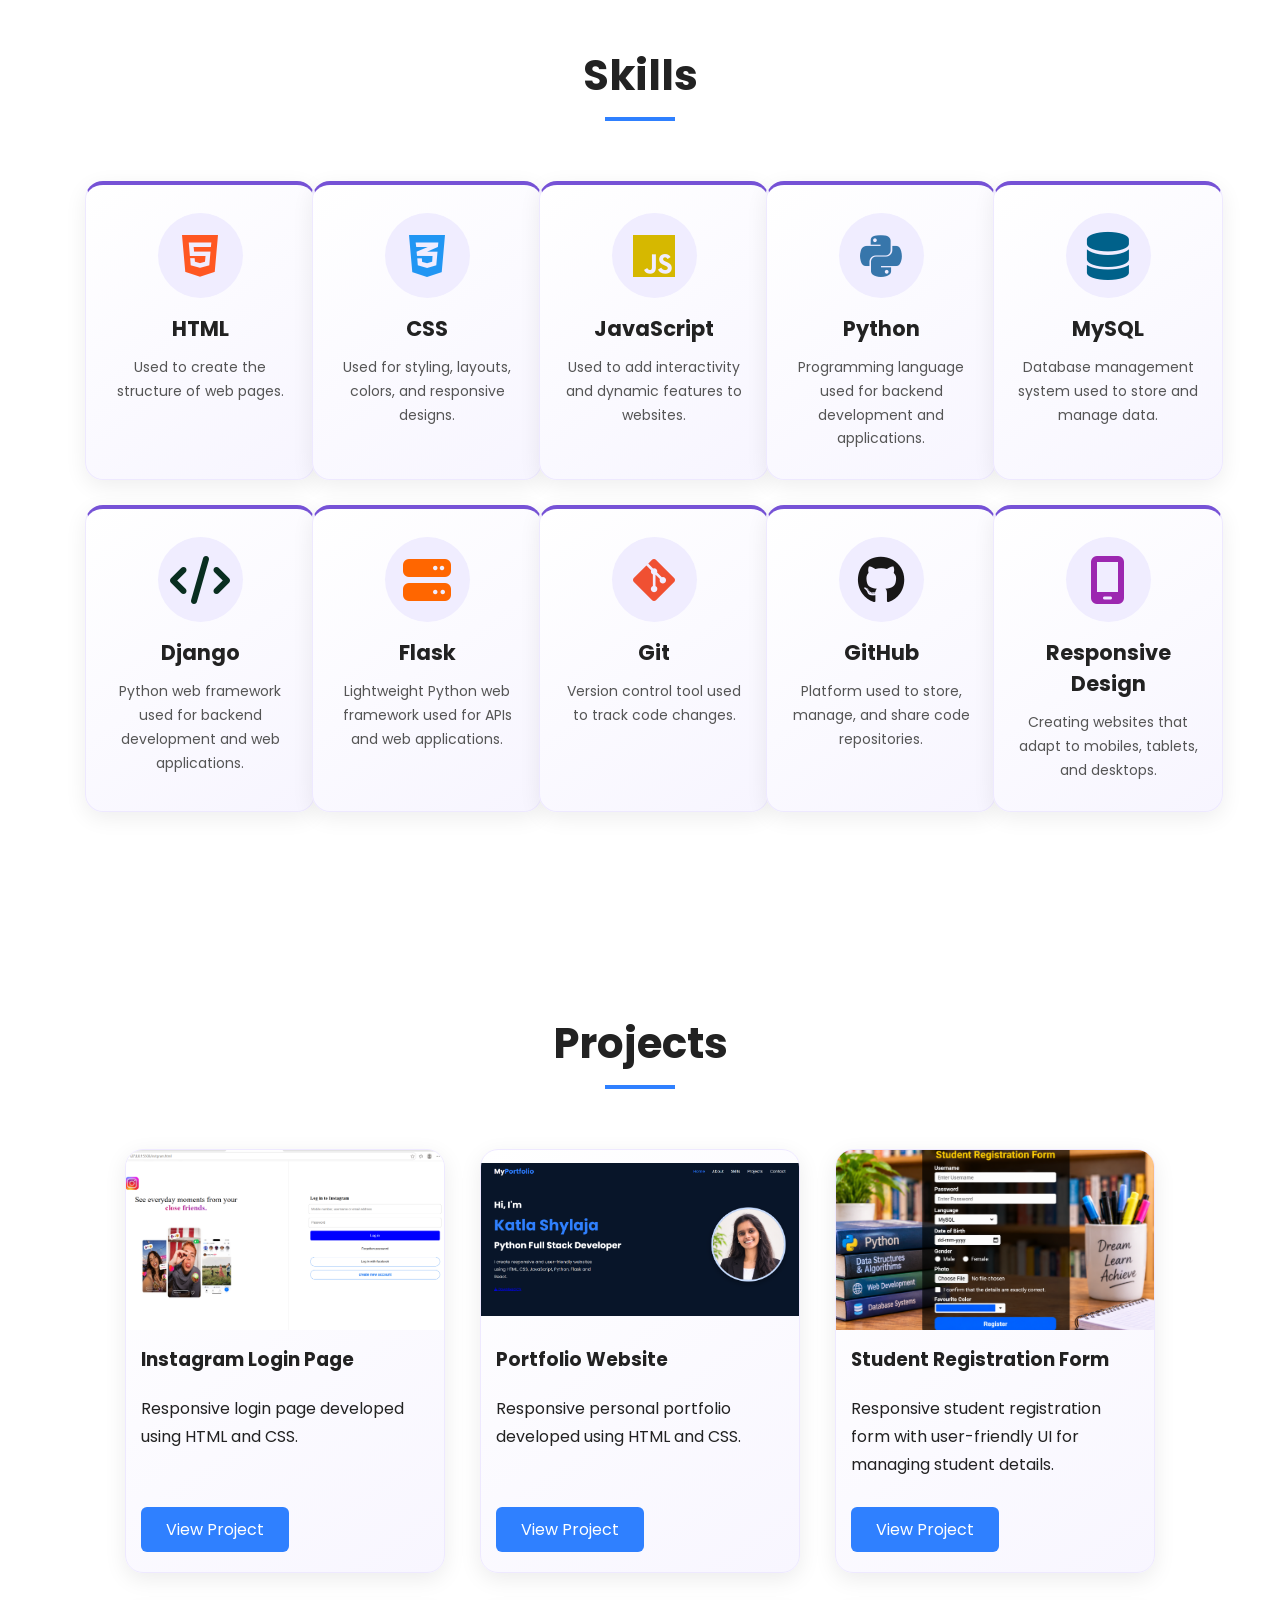
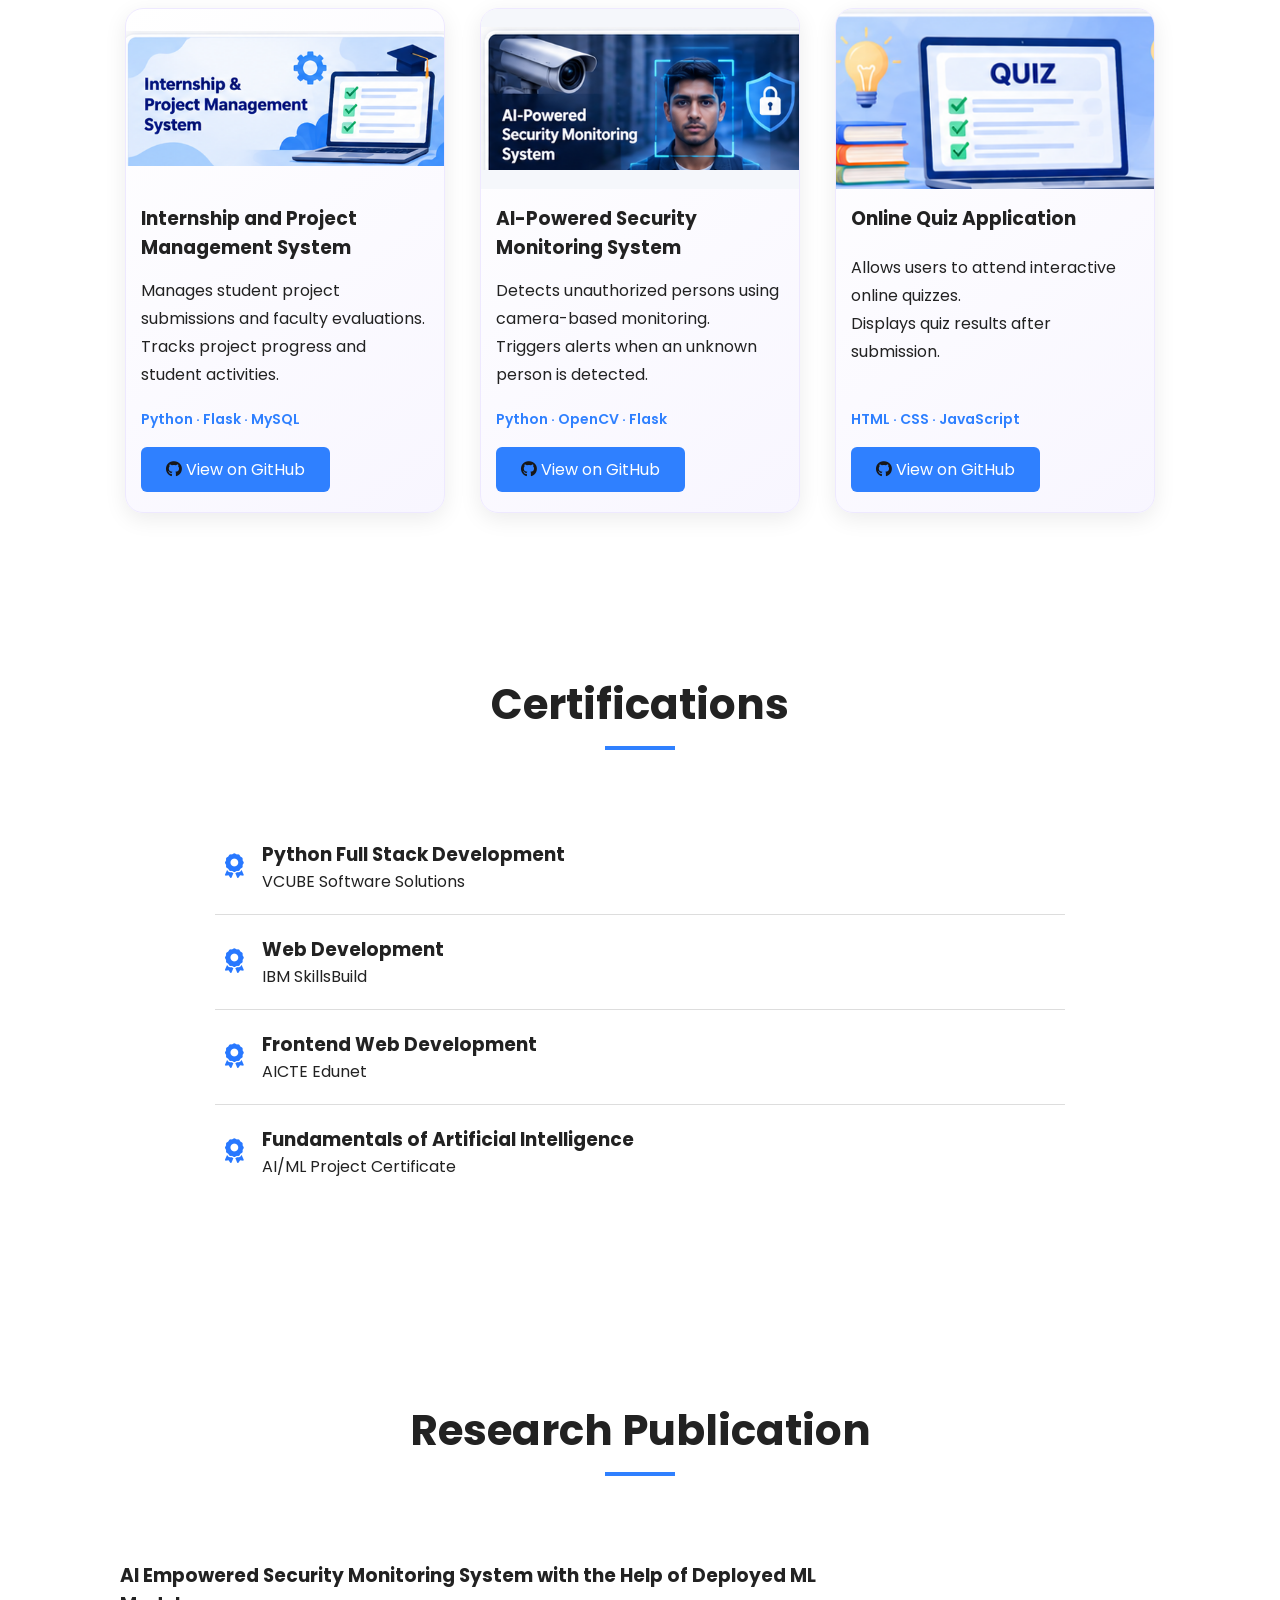
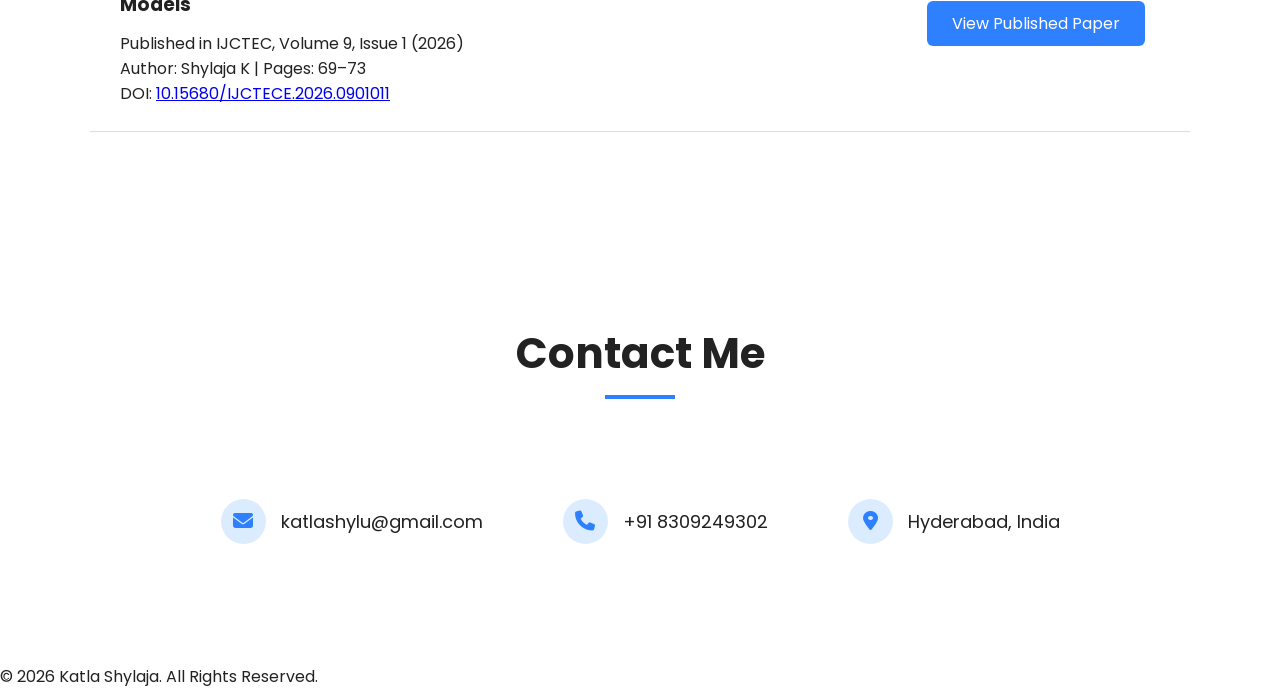
==== commit db377f5c: "Refactor certifications section layout and styling" ====
--- a/index.html
+++ b/index.html
@@ -328,41 +328,43 @@
 
 <!--================ CERTIFICATIONS ================-->
 
-
-<!--================ CERTIFICATIONS ================-->
-
 <section id="certifications">
 
     <h2 class="title">Certifications</h2>
 
-    <div class="certifications-container">
-
-        <div class="certificate-card">
-            <i class="fa-solid fa-award"></i>
+    <div style="
+        max-width: 900px;
+        margin: 30px auto;
+        padding: 10px 25px;
+        text-align: left;
+    ">
+
+        <div style="display:flex; align-items:center; gap:18px; padding:20px 10px; border-bottom:1px solid #ddd;">
+            <i class="fa-solid fa-award" style="color:#2878ff; font-size:25px;"></i>
             <div>
                 <h3>Python Full Stack Development</h3>
                 <p>VCUBE Software Solutions</p>
             </div>
         </div>
 
-        <div class="certificate-card">
-            <i class="fa-solid fa-award"></i>
+        <div style="display:flex; align-items:center; gap:18px; padding:20px 10px; border-bottom:1px solid #ddd;">
+            <i class="fa-solid fa-award" style="color:#2878ff; font-size:25px;"></i>
             <div>
                 <h3>Web Development</h3>
                 <p>IBM SkillsBuild</p>
             </div>
         </div>
 
-        <div class="certificate-card">
-            <i class="fa-solid fa-award"></i>
+        <div style="display:flex; align-items:center; gap:18px; padding:20px 10px; border-bottom:1px solid #ddd;">
+            <i class="fa-solid fa-award" style="color:#2878ff; font-size:25px;"></i>
             <div>
                 <h3>Frontend Web Development</h3>
                 <p>AICTE Edunet</p>
             </div>
         </div>
 
-        <div class="certificate-card">
-            <i class="fa-solid fa-award"></i>
+        <div style="display:flex; align-items:center; gap:18px; padding:20px 10px;">
+            <i class="fa-solid fa-award" style="color:#2878ff; font-size:25px;"></i>
             <div>
                 <h3>Fundamentals of Artificial Intelligence</h3>
                 <p>AI/ML Project Certificate</p>
@@ -373,8 +375,6 @@
 
 </section>
 
-
-    
 
 <!--================ RESEARCH PUBLICATION ================-->
 
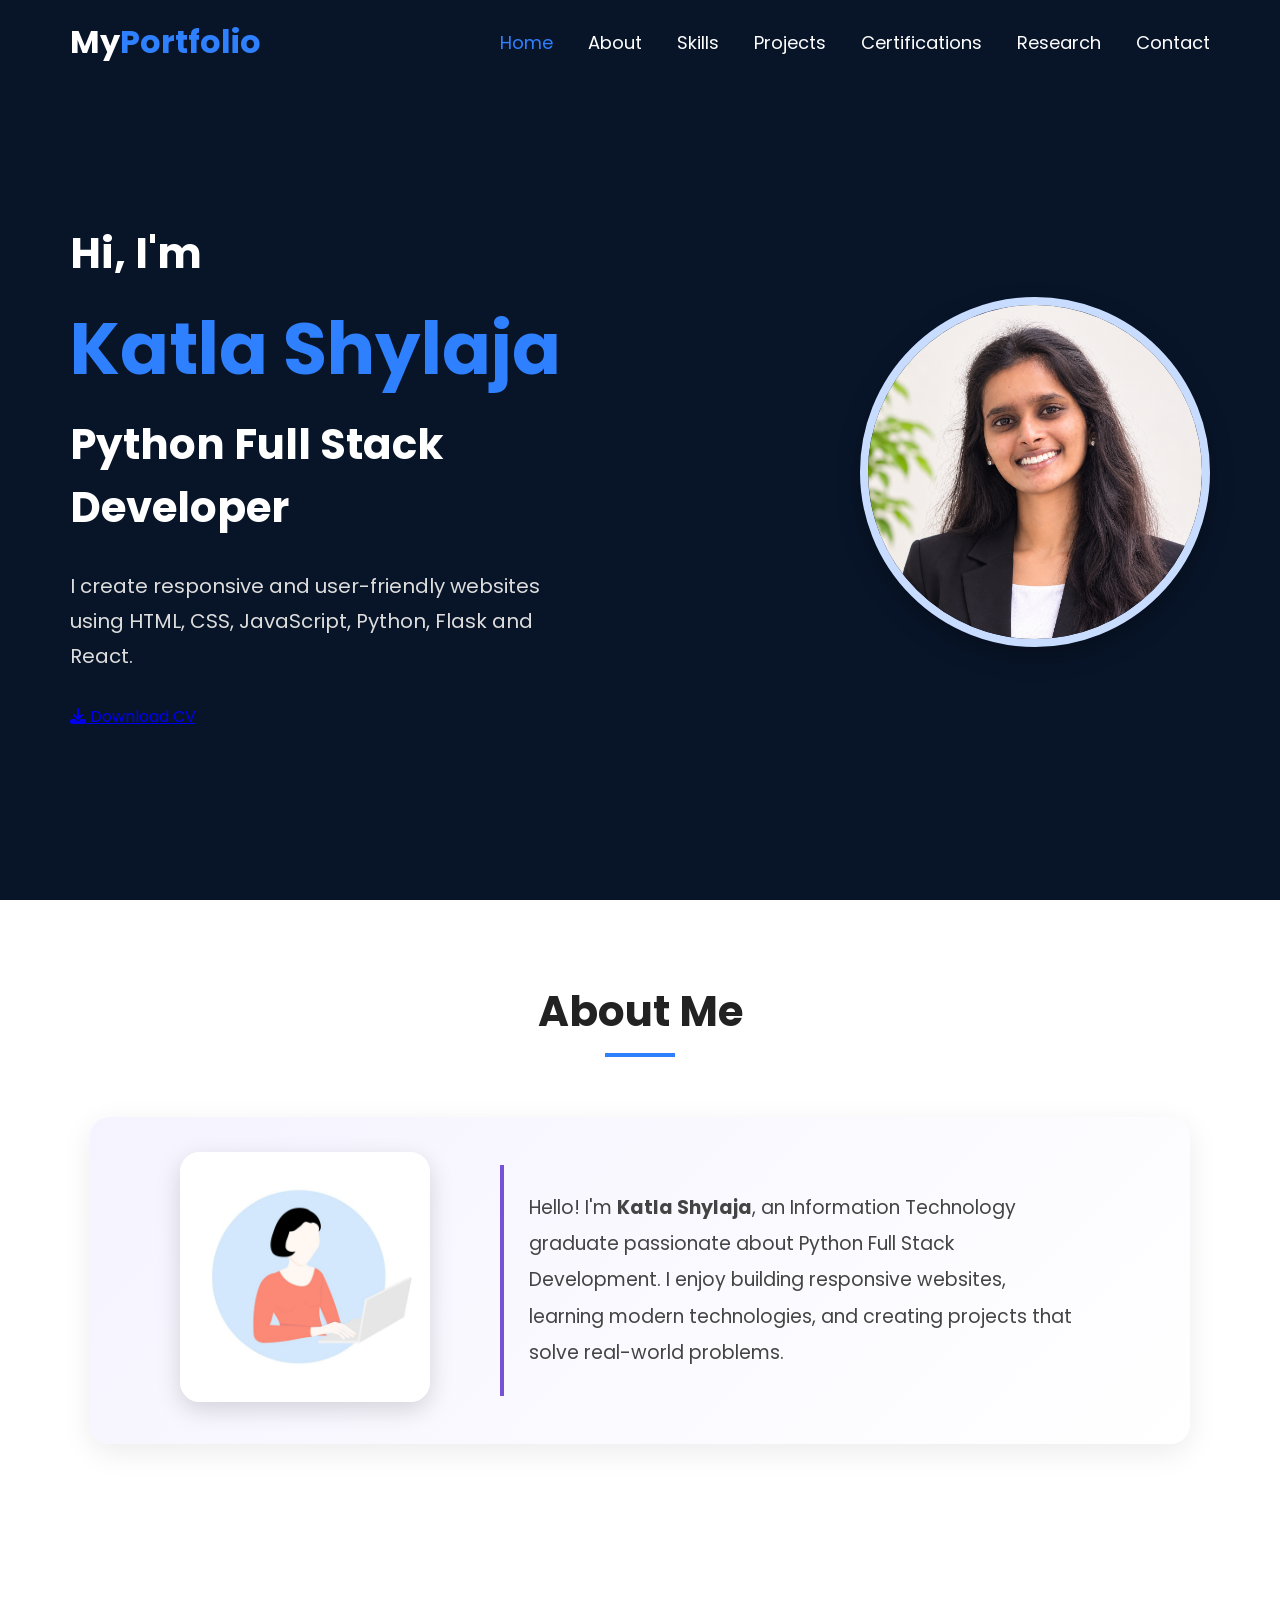
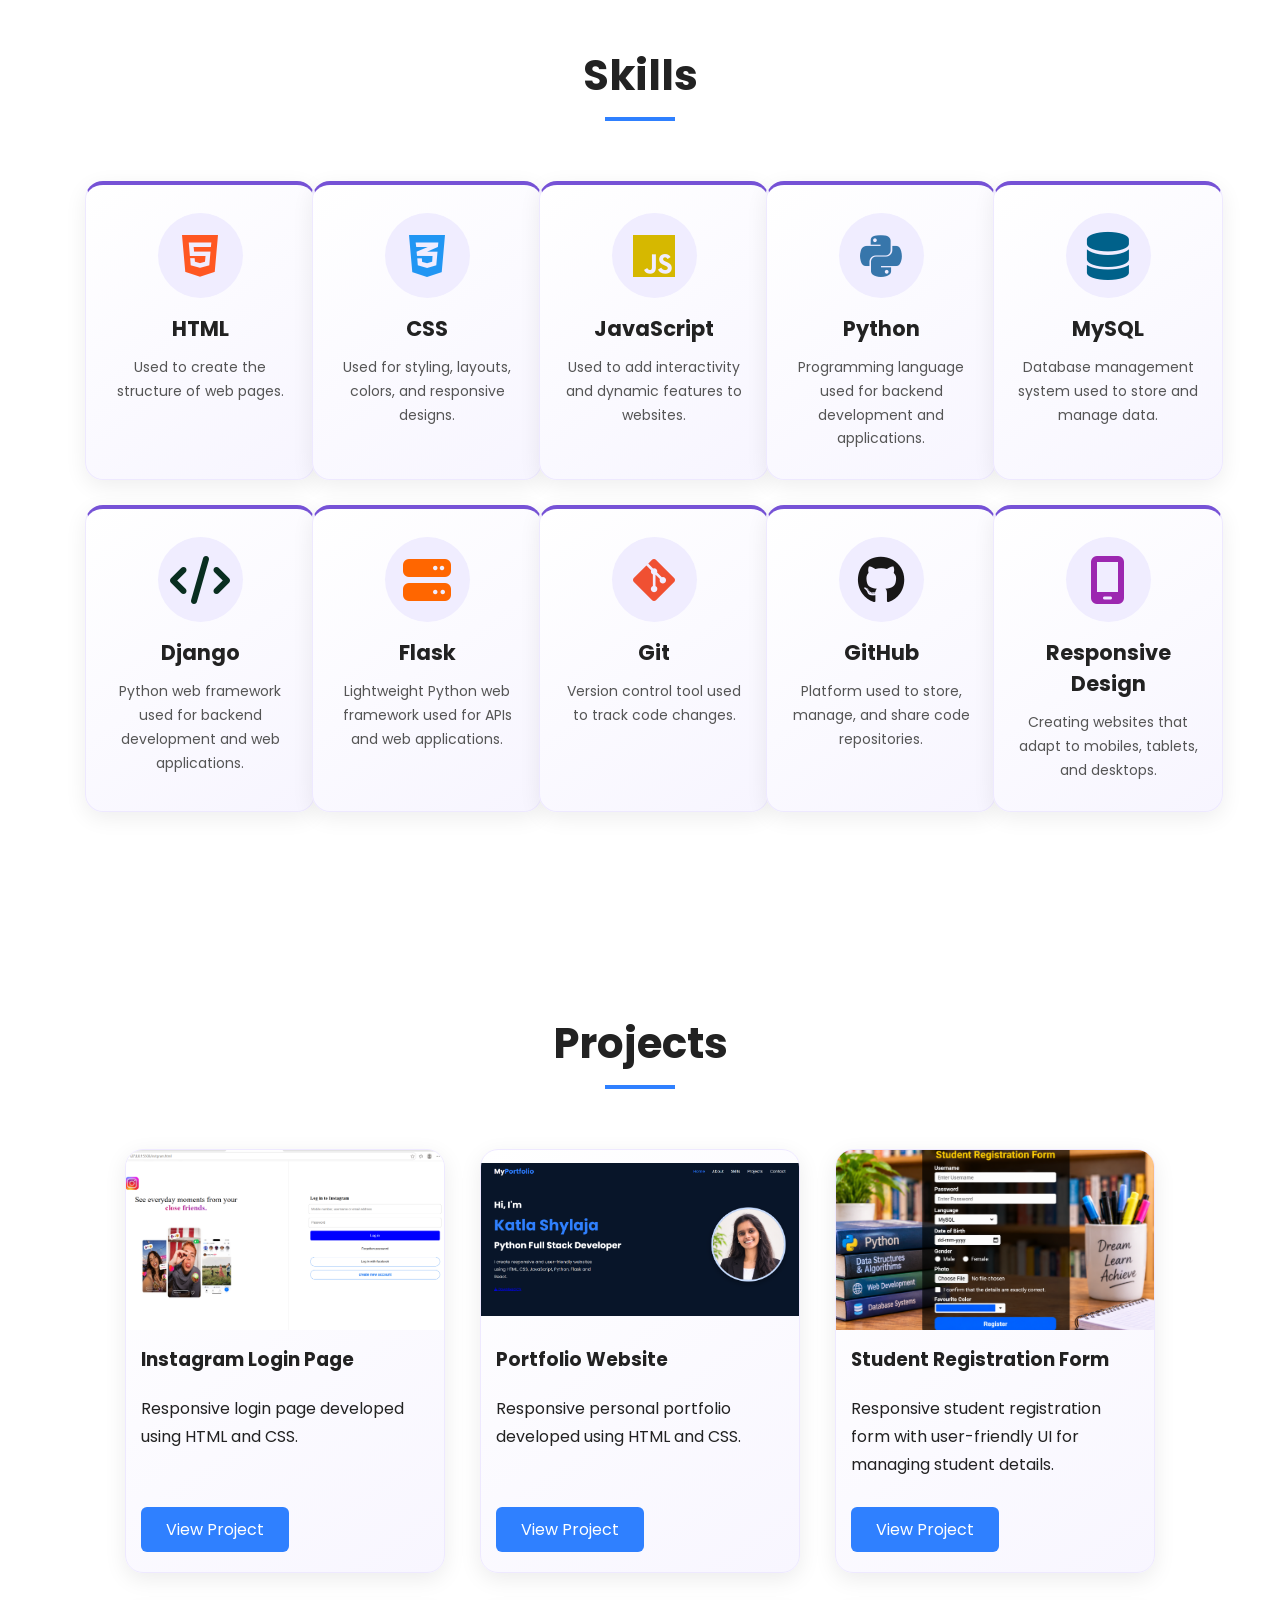
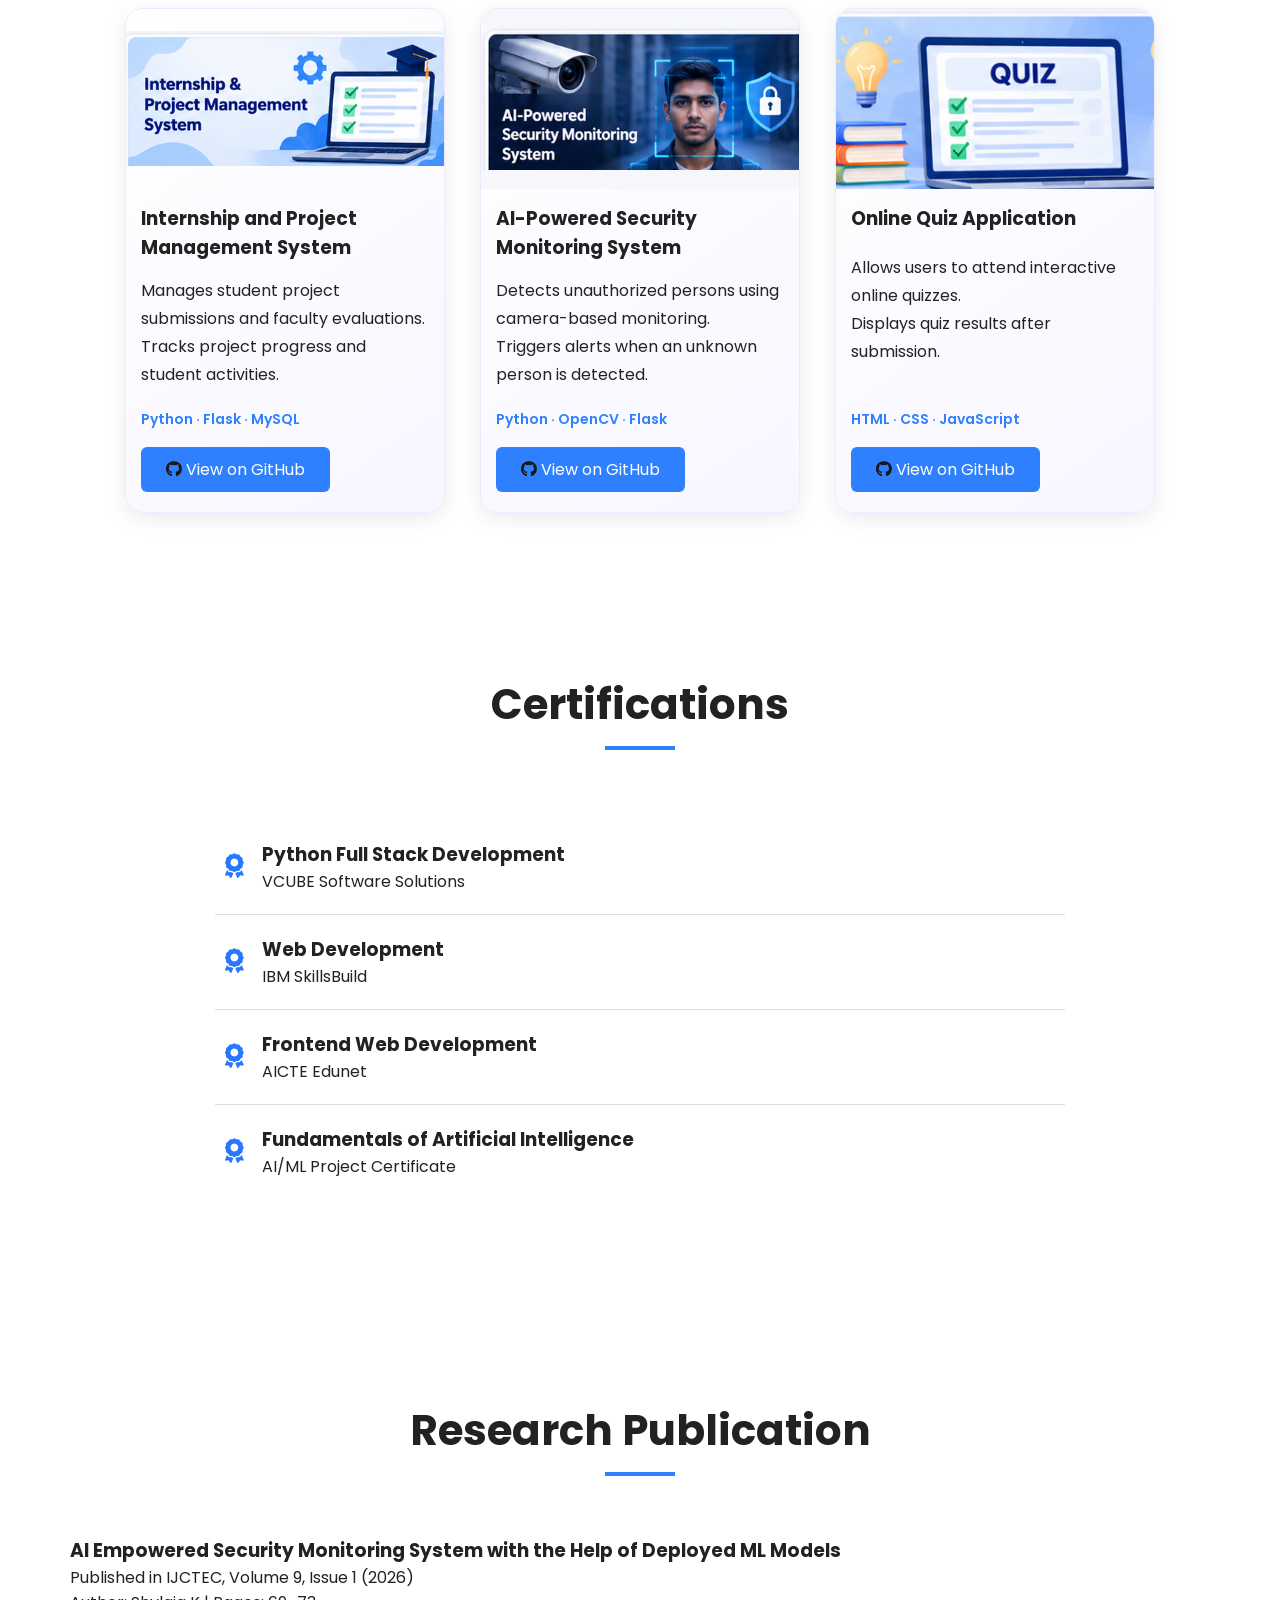
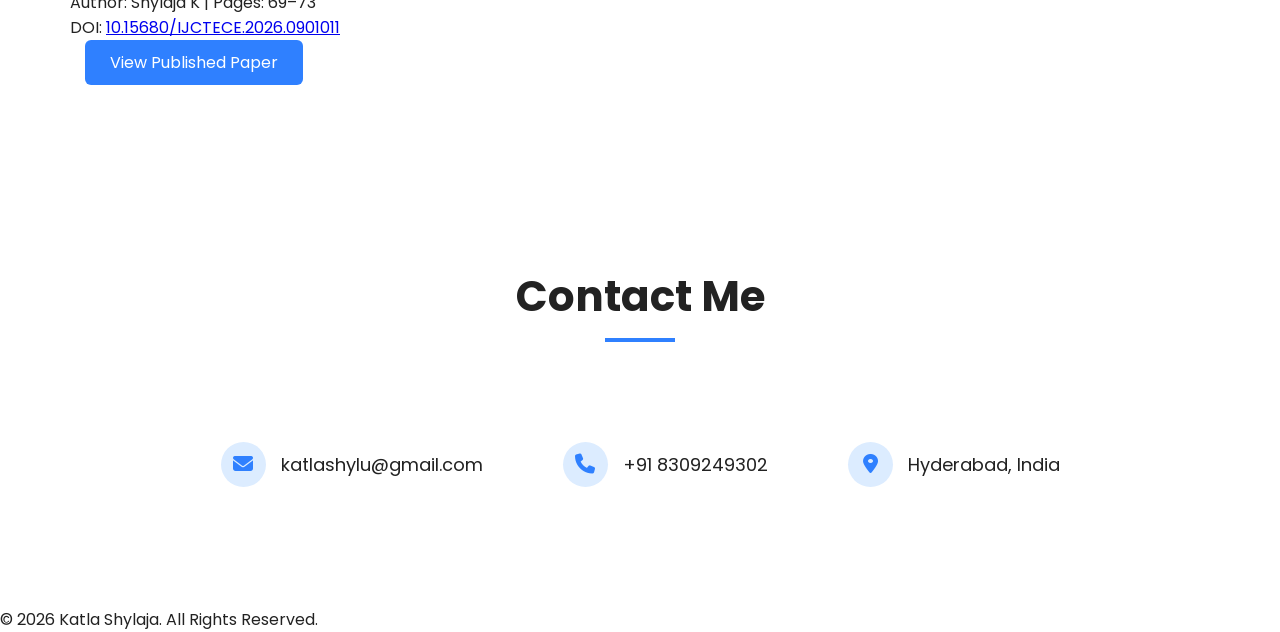
==== commit e9eb9f96: "Update index.html" ====
--- a/index.html
+++ b/index.html
@@ -378,26 +378,18 @@
 
 <!--================ RESEARCH PUBLICATION ================-->
 
+
+<!--================ RESEARCH PUBLICATION ================-->
+
 <section id="publication">
 
     <h2 class="title">Research Publication</h2>
 
-    <div style="
-        max-width: 1100px;
-        margin: 30px auto;
-        padding: 25px 30px;
-        display: flex;
-        justify-content: space-between;
-        align-items: center;
-        gap: 30px;
-        flex-wrap: wrap;
-        text-align: left;
-        border-bottom: 1px solid #ddd;
-    ">
-
-        <div style="flex: 1; min-width: 260px;">
-
-            <h3 style="margin-bottom: 12px;">
+    <div class="publication-container">
+
+        <div class="publication-details">
+
+            <h3>
                 AI Empowered Security Monitoring System with the Help of Deployed ML Models
             </h3>
 
@@ -416,18 +408,17 @@
 
         </div>
 
-        <div>
-            <a href="https://doi.org/10.15680/IJCTECE.2026.0901011"
-               target="_blank"
-               rel="noopener noreferrer"
-               class="project-btn">
-                View Published Paper
-            </a>
-        </div>
-
-    </div>
-
-</section>
+        <a href="https://doi.org/10.15680/IJCTECE.2026.0901011"
+           target="_blank"
+           rel="noopener noreferrer"
+           class="project-btn">
+            View Published Paper
+        </a>
+
+    </div>
+
+</section>
+
 
 
 
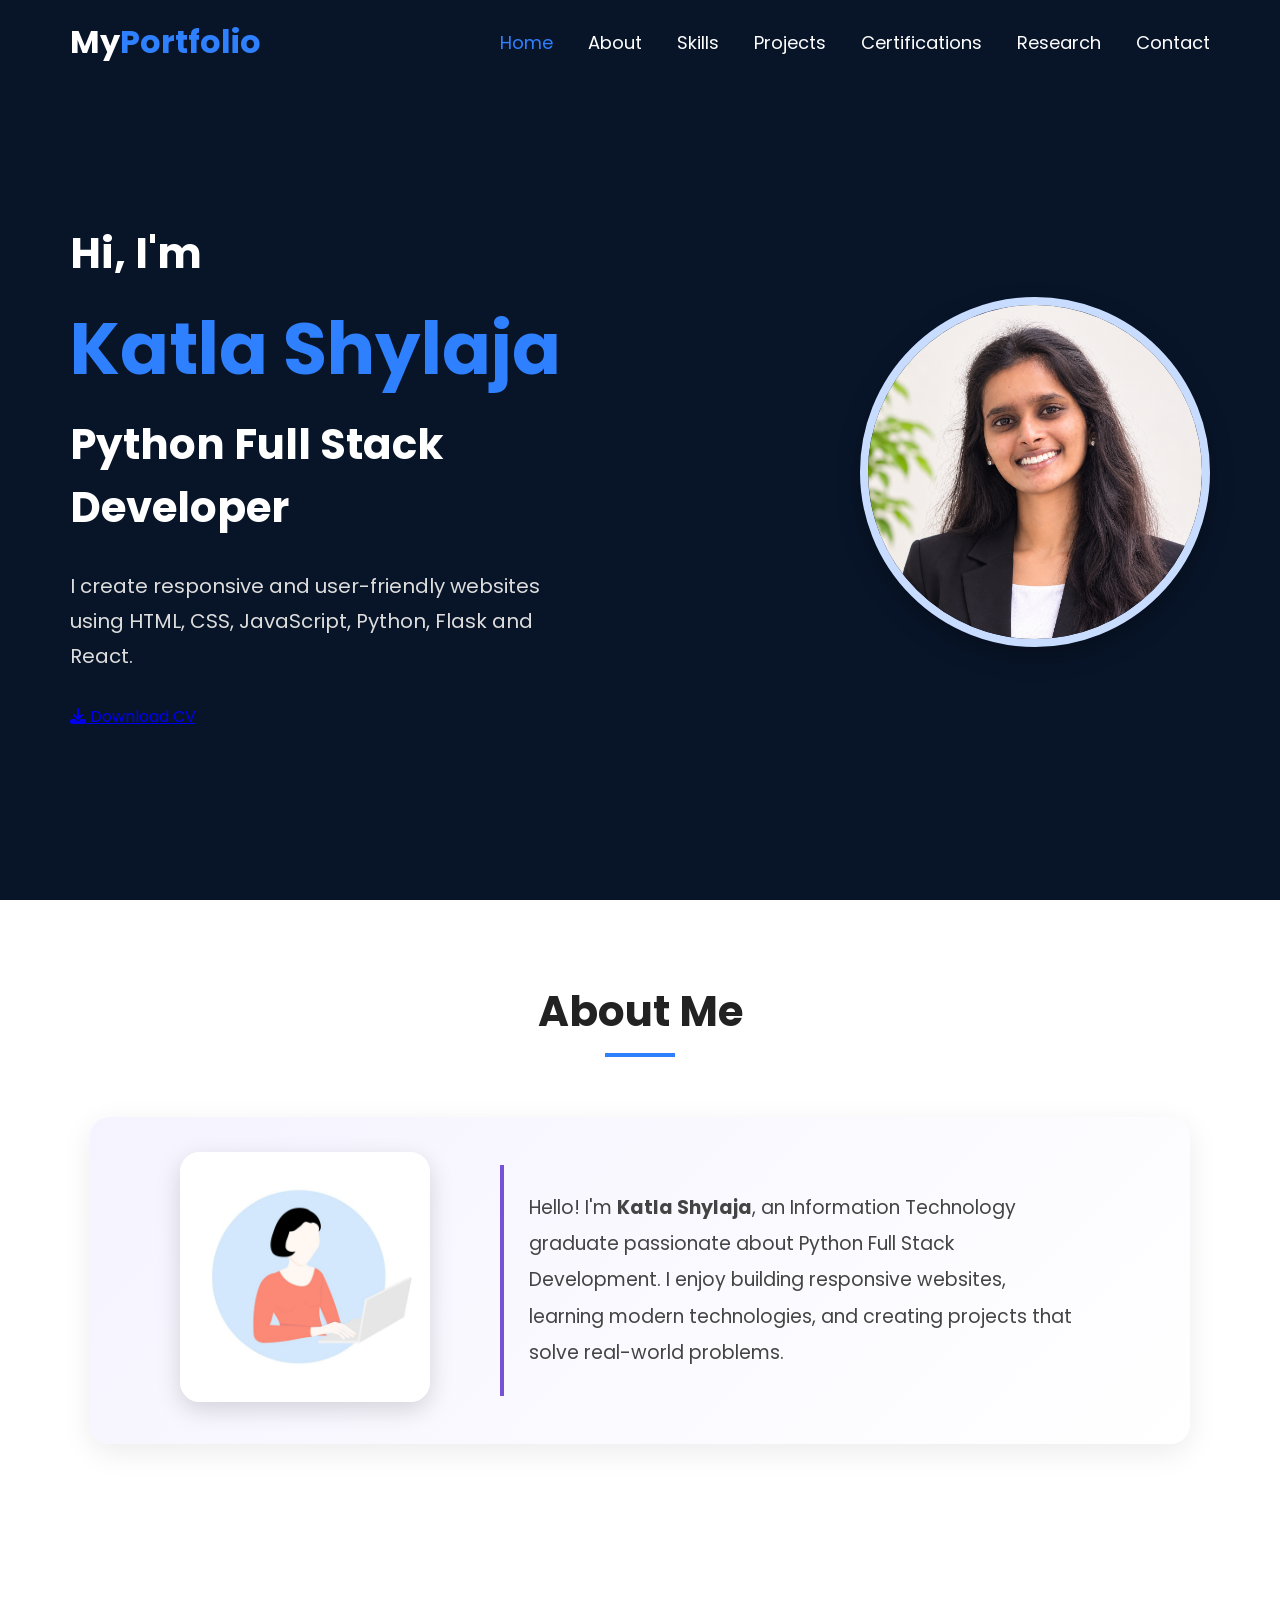
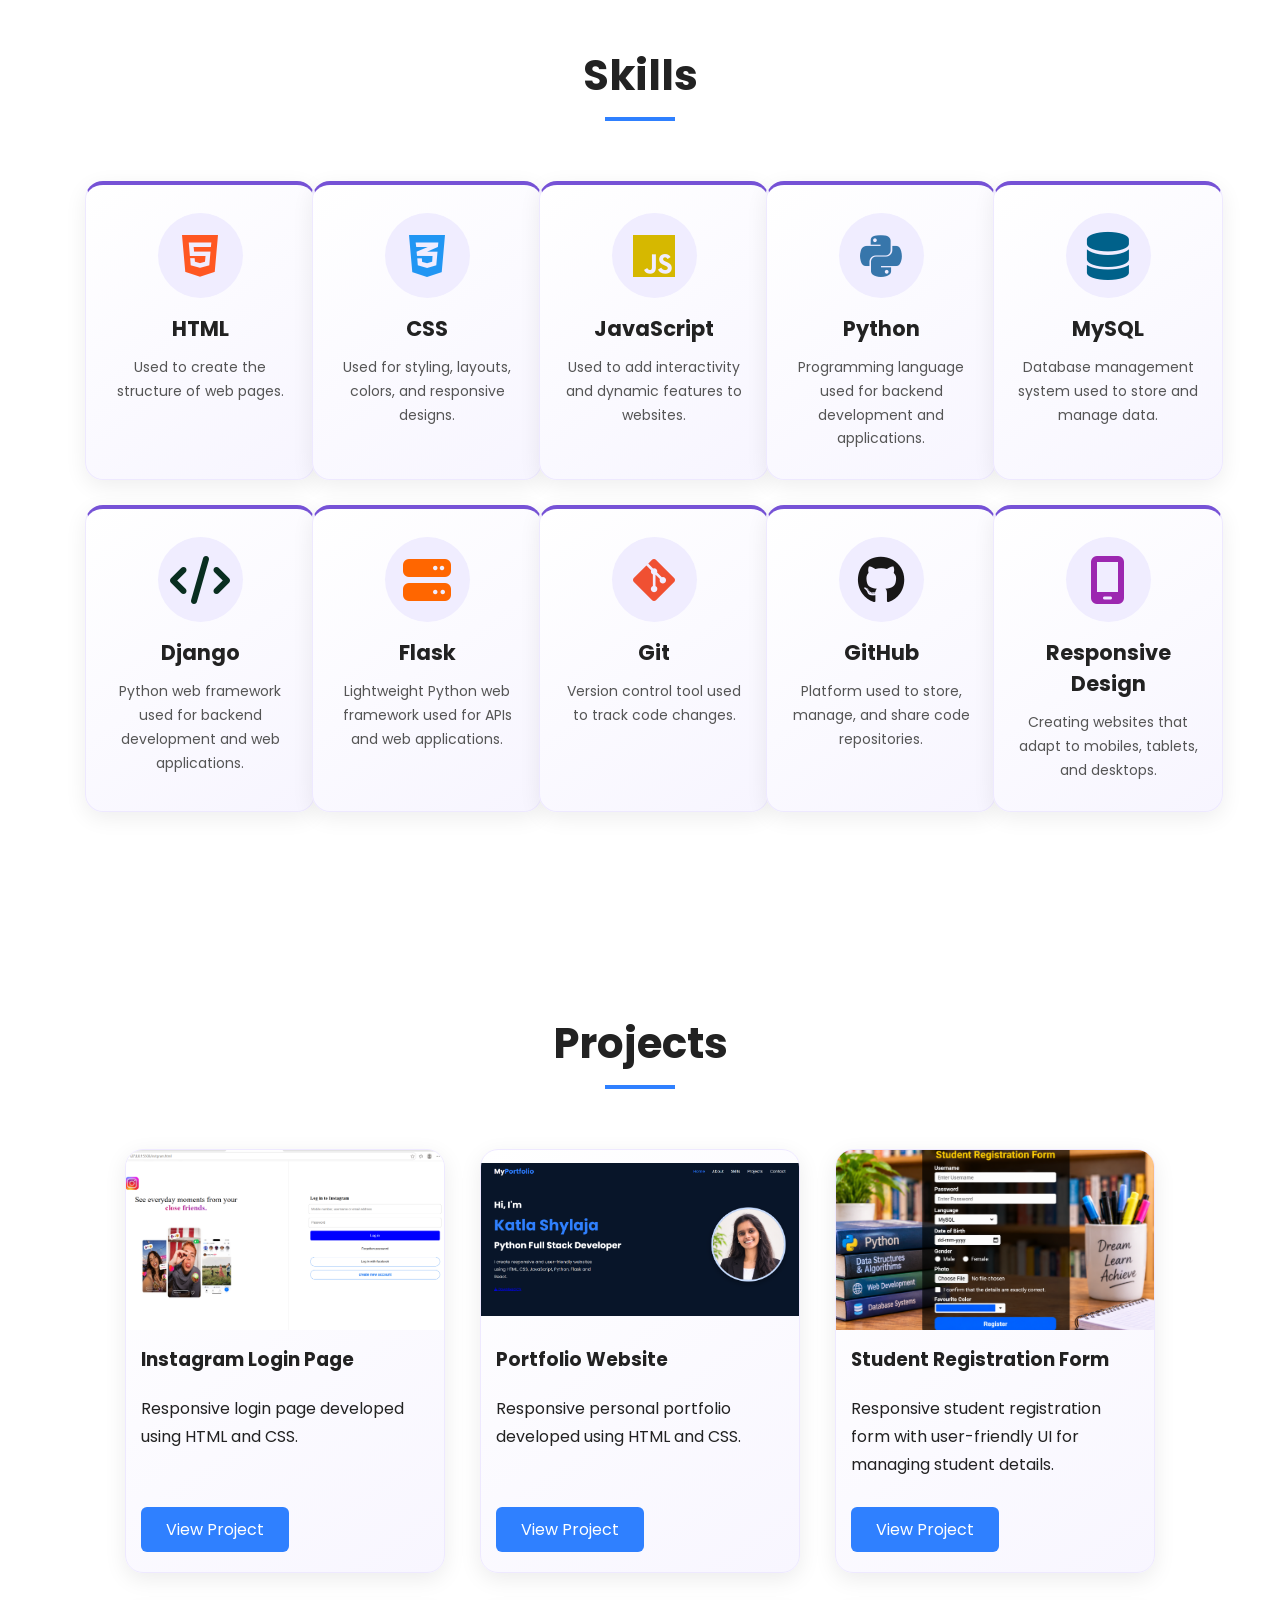
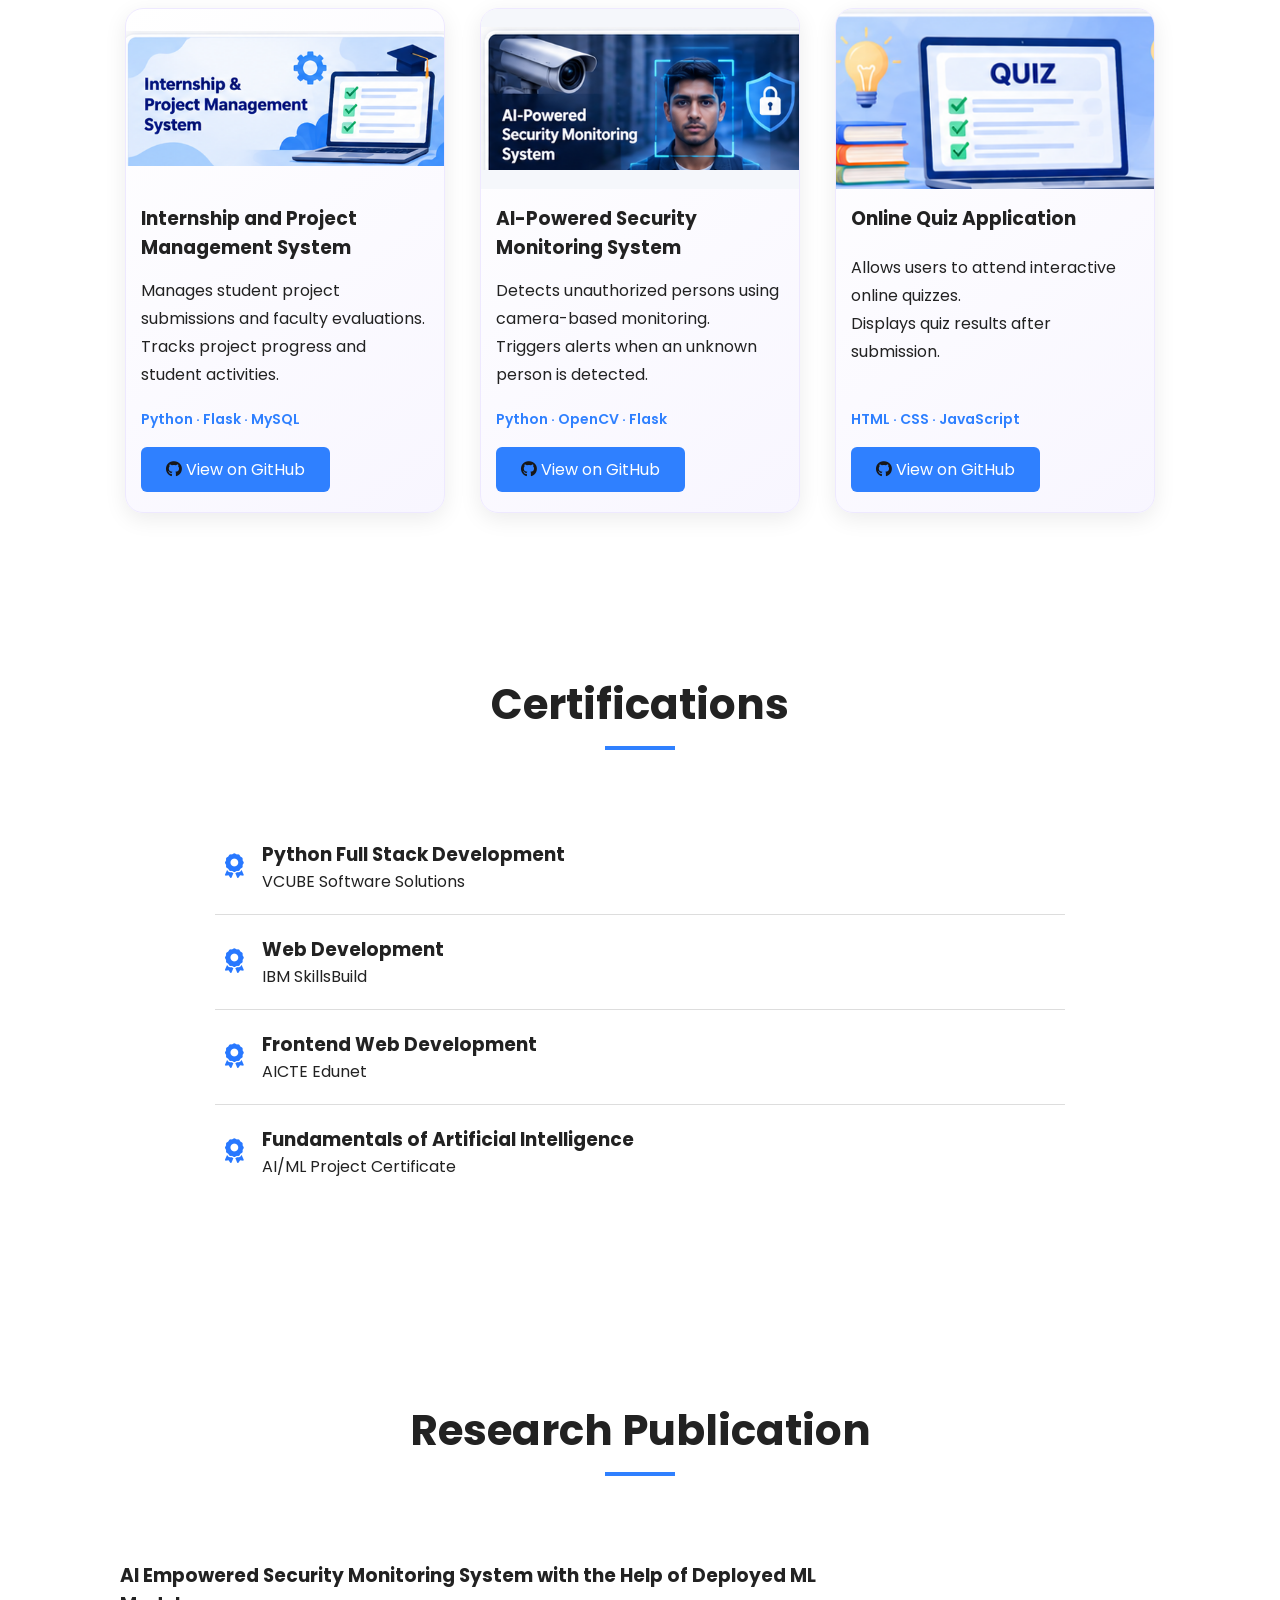
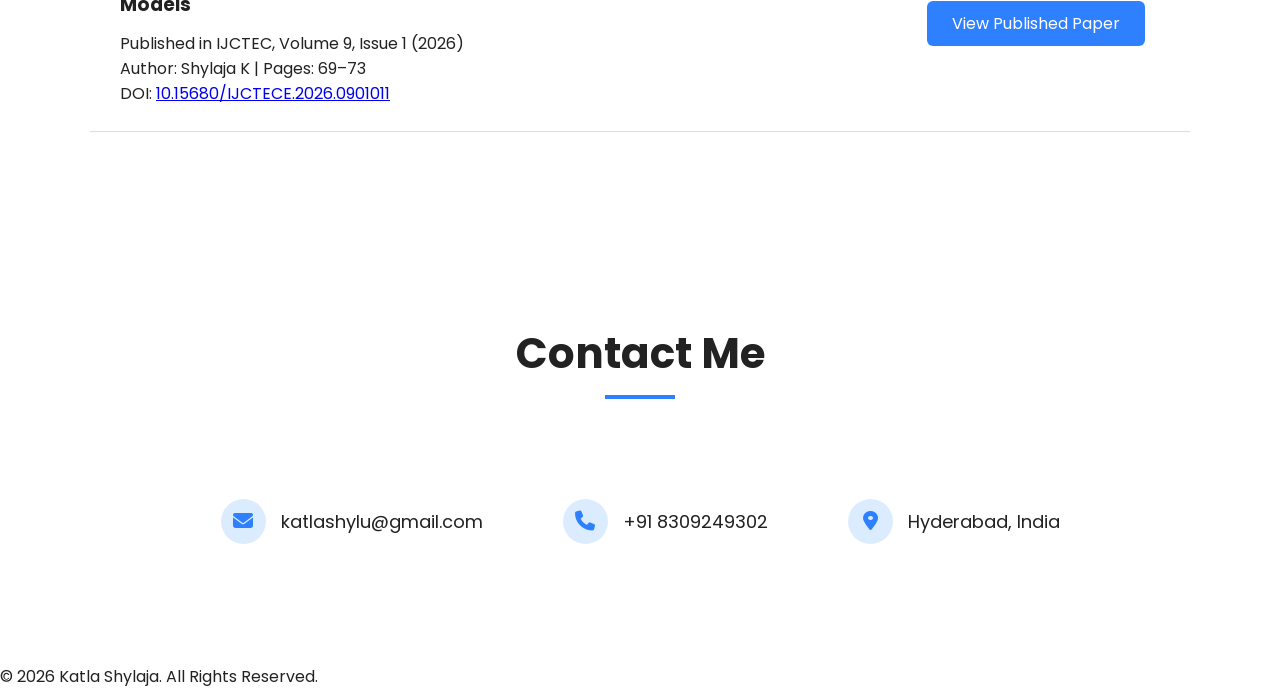
==== commit a4be64f2: "Refactor publication section layout and styles" ====
--- a/index.html
+++ b/index.html
@@ -378,18 +378,26 @@
 
 <!--================ RESEARCH PUBLICATION ================-->
 
-
-<!--================ RESEARCH PUBLICATION ================-->
-
 <section id="publication">
 
     <h2 class="title">Research Publication</h2>
 
-    <div class="publication-container">
-
-        <div class="publication-details">
-
-            <h3>
+    <div style="
+        max-width: 1100px;
+        margin: 30px auto;
+        padding: 25px 30px;
+        display: flex;
+        justify-content: space-between;
+        align-items: center;
+        gap: 30px;
+        flex-wrap: wrap;
+        text-align: left;
+        border-bottom: 1px solid #ddd;
+    ">
+
+        <div style="flex: 1; min-width: 260px;">
+
+            <h3 style="margin-bottom: 12px;">
                 AI Empowered Security Monitoring System with the Help of Deployed ML Models
             </h3>
 
@@ -408,18 +416,18 @@
 
         </div>
 
-        <a href="https://doi.org/10.15680/IJCTECE.2026.0901011"
-           target="_blank"
-           rel="noopener noreferrer"
-           class="project-btn">
-            View Published Paper
-        </a>
-
-    </div>
-
-</section>
-
-
+        <div>
+            <a href="https://doi.org/10.15680/IJCTECE.2026.0901011"
+               target="_blank"
+               rel="noopener noreferrer"
+               class="project-btn">
+                View Published Paper
+            </a>
+        </div>
+
+    </div>
+
+</section>
 
 
 <!--================ CONTACT ================-->
--- a/portfolio.style.css
+++ b/portfolio.style.css
@@ -634,3 +634,6 @@
     color: #007bff;
     text-decoration: underline;
 }
+
+
+
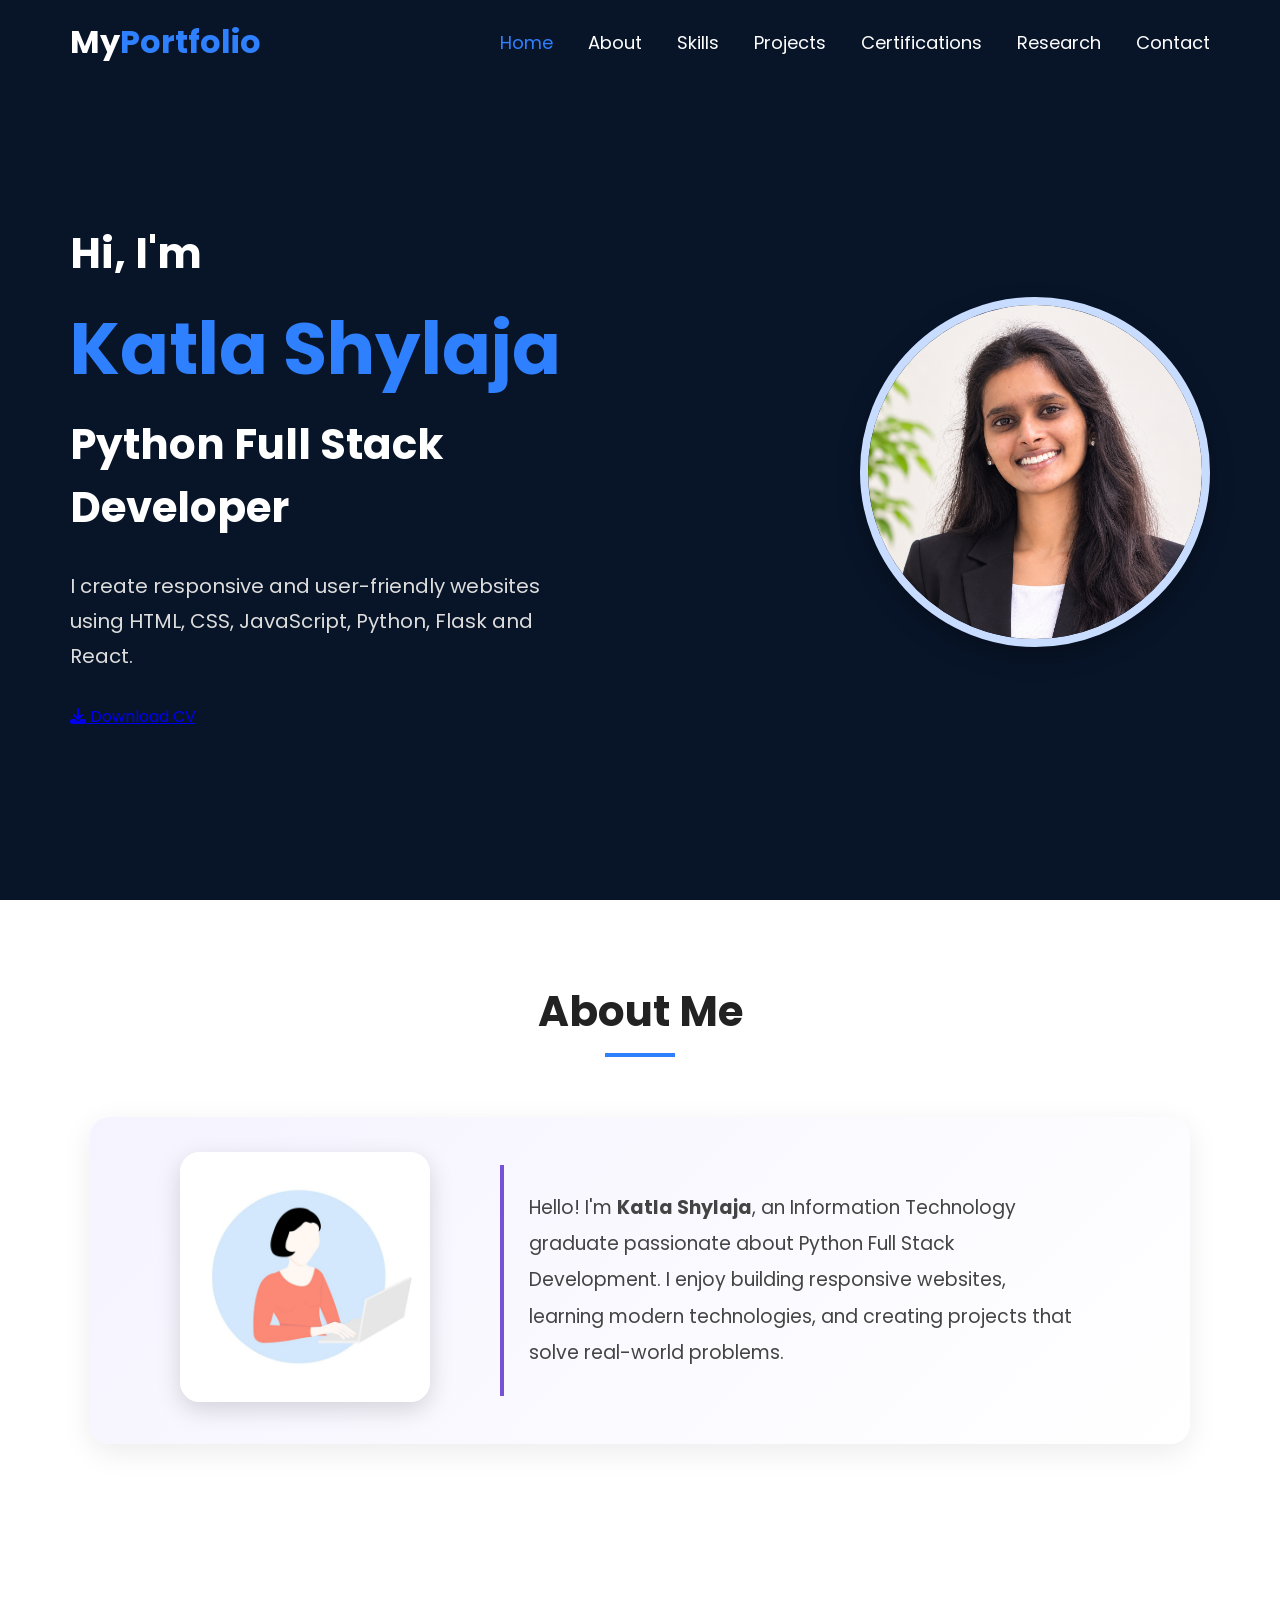
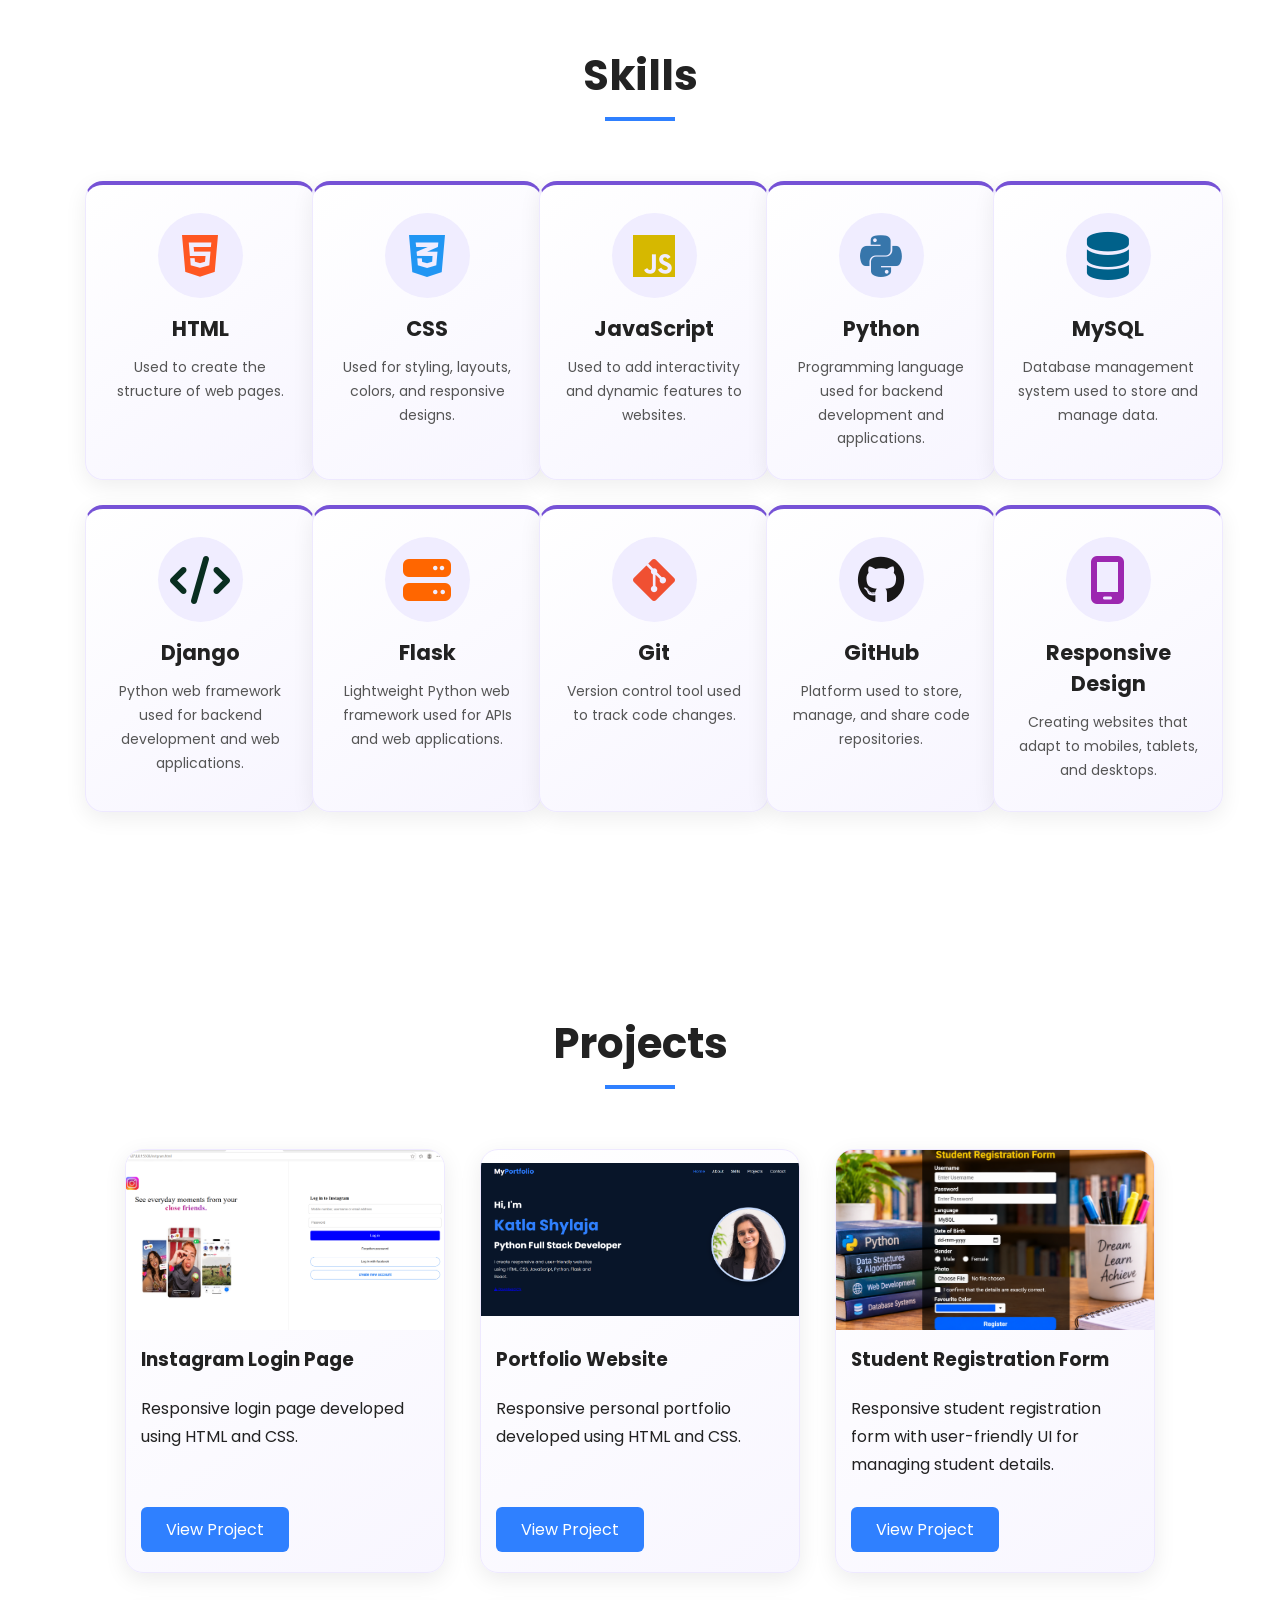
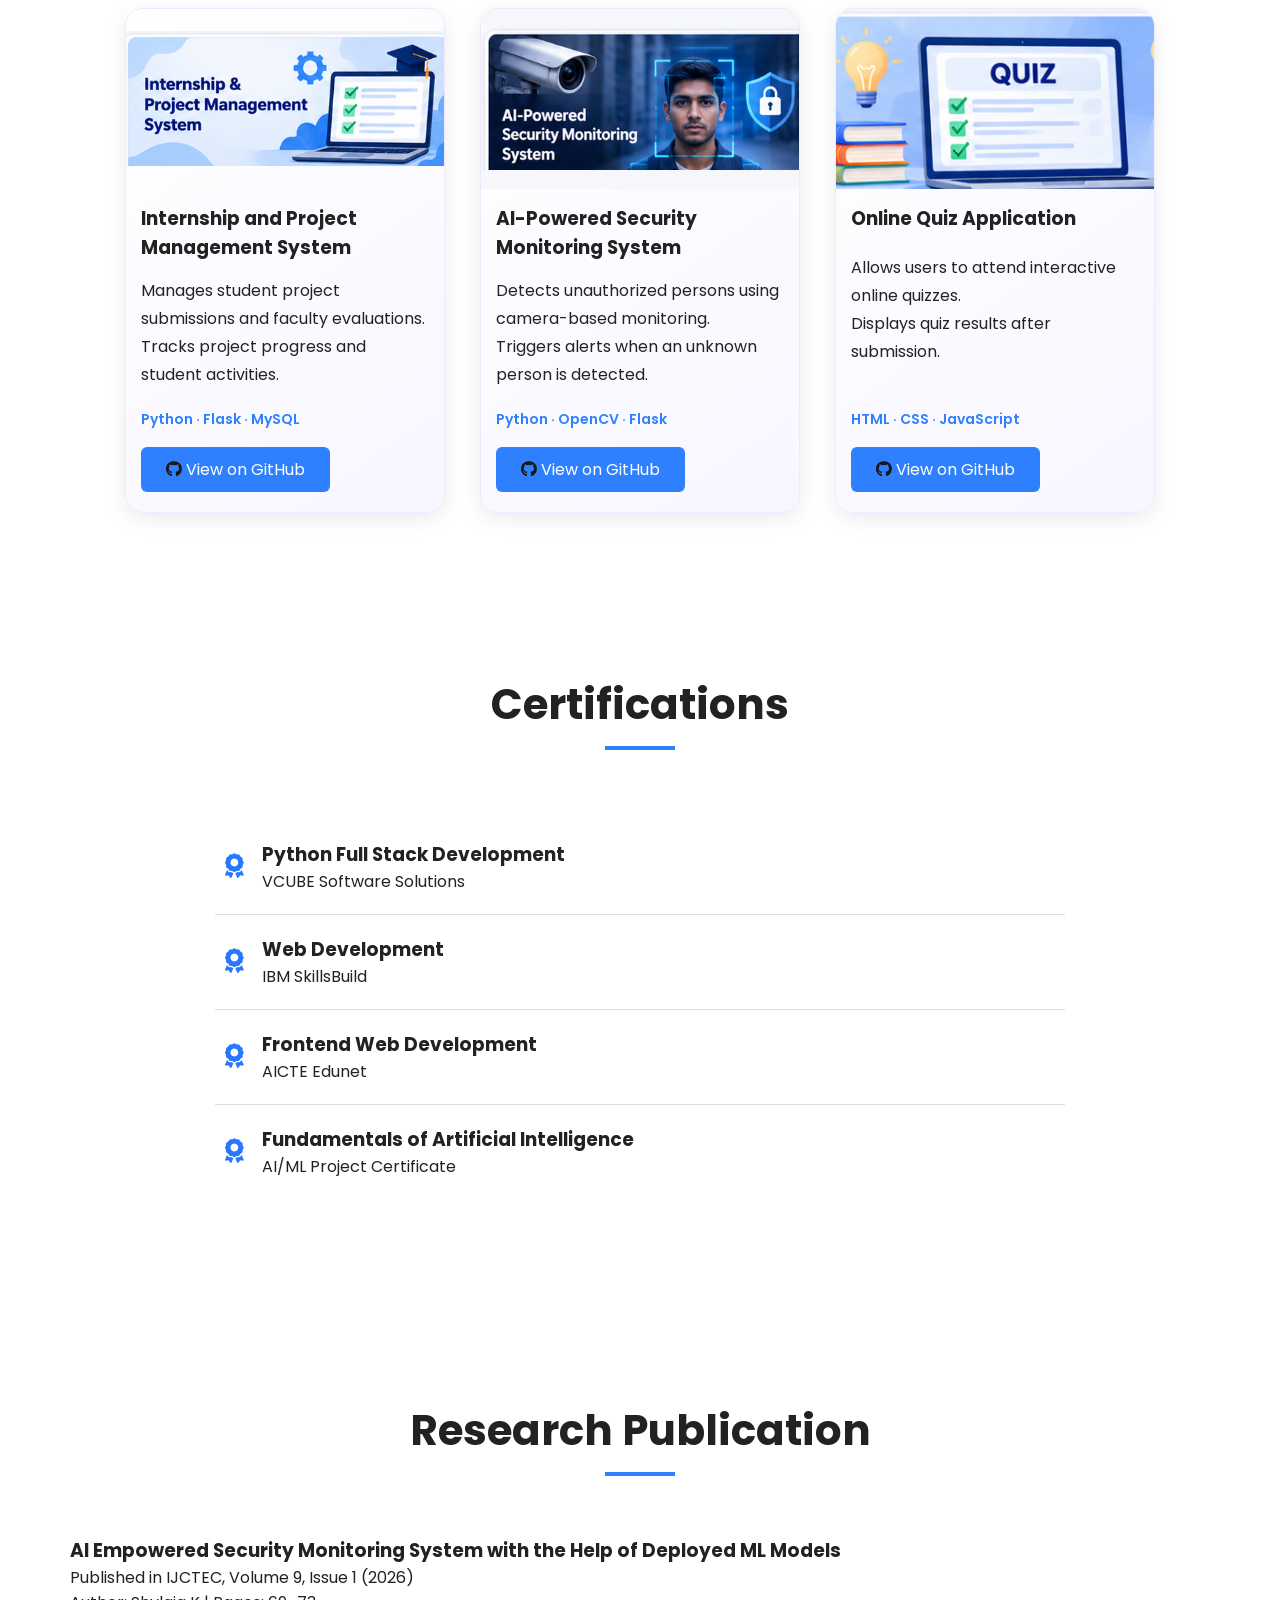
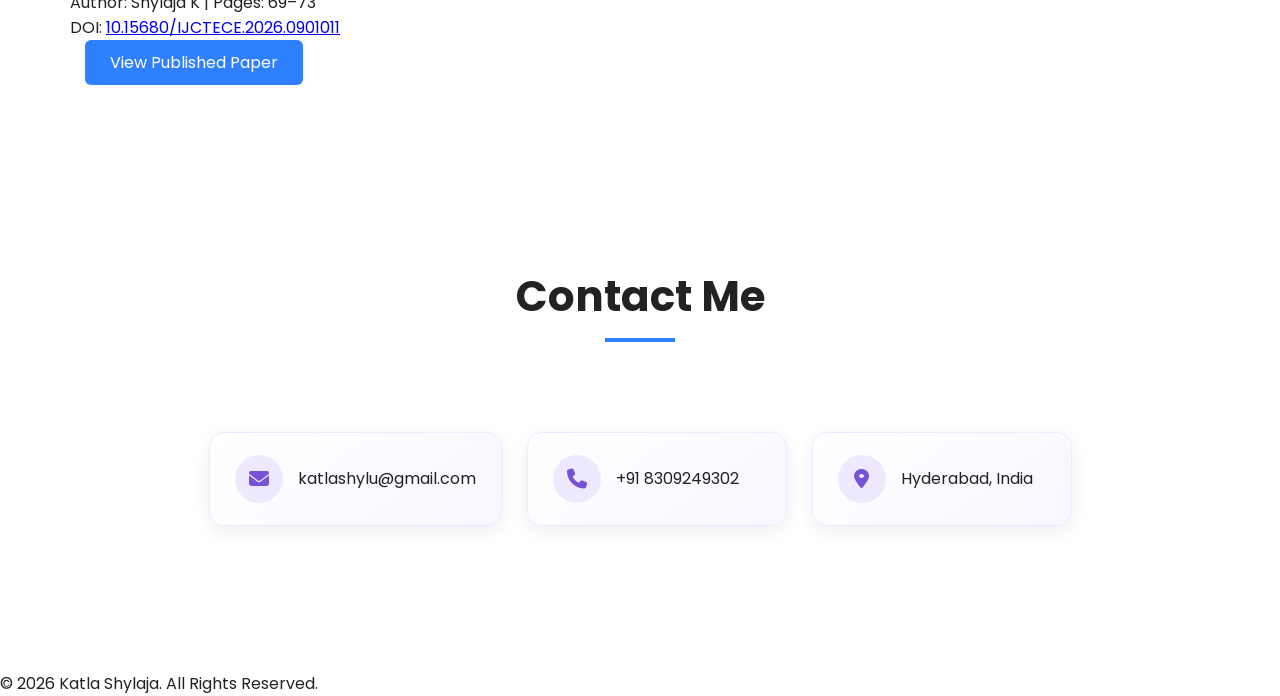
==== commit bcb02834: "Update index.html" ====
--- a/index.html
+++ b/index.html
@@ -377,32 +377,16 @@
 
 
 <!--================ RESEARCH PUBLICATION ================-->
-
 <section id="publication">
-
     <h2 class="title">Research Publication</h2>
 
-    <div style="
-        max-width: 1100px;
-        margin: 30px auto;
-        padding: 25px 30px;
-        display: flex;
-        justify-content: space-between;
-        align-items: center;
-        gap: 30px;
-        flex-wrap: wrap;
-        text-align: left;
-        border-bottom: 1px solid #ddd;
-    ">
-
-        <div style="flex: 1; min-width: 260px;">
-
-            <h3 style="margin-bottom: 12px;">
+    <div class="publication-container">
+        <div class="publication-details">
+            <h3>
                 AI Empowered Security Monitoring System with the Help of Deployed ML Models
             </h3>
 
             <p>Published in IJCTEC, Volume 9, Issue 1 (2026)</p>
-
             <p>Author: Shylaja K | Pages: 69–73</p>
 
             <p>
@@ -413,20 +397,15 @@
                     10.15680/IJCTECE.2026.0901011
                 </a>
             </p>
-
-        </div>
-
-        <div>
-            <a href="https://doi.org/10.15680/IJCTECE.2026.0901011"
-               target="_blank"
-               rel="noopener noreferrer"
-               class="project-btn">
-                View Published Paper
-            </a>
-        </div>
-
-    </div>
-
+        </div>
+
+        <a href="https://doi.org/10.15680/IJCTECE.2026.0901011"
+           target="_blank"
+           rel="noopener noreferrer"
+           class="project-btn">
+            View Published Paper
+        </a>
+    </div>
 </section>
 
 
--- a/portfolio.style.css
+++ b/portfolio.style.css
@@ -433,50 +433,78 @@
     font-weight:600;
 }
 
+
 /*================ CONTACT ================*/
 
-/*================ CONTACT ================*/
-
-.contact-container{
-    display:flex;
-    justify-content:center;
-    align-items:center;
-    gap:80px;
-    flex-wrap:wrap;
-    padding:40px 0;
-}
-
-
-.contact-box{
-    display:flex;
-    align-items:center;
-    gap:15px;
-}
-
-
-.contact-box i{
-    width:45px;
-    height:45px;
-    background:#dcecff;
-    color:#2f80ff;
-    border-radius:50%;
-    display:flex;
-    justify-content:center;
-    align-items:center;
-    font-size:20px;
-}
-
-
-.contact-box p{
-    margin:0;
-    font-size:18px;
-}
-
-
-.contact-box a{
-    text-decoration:none;
-    color:#222;
-}
+.contact-container {
+    display: flex;
+    justify-content: center;
+    align-items: stretch;
+    gap: 25px;
+    flex-wrap: wrap;
+    max-width: 1100px;
+    margin: 35px auto;
+    padding: 30px 15px;
+}
+
+.contact-box {
+    display: flex;
+    align-items: center;
+    gap: 15px;
+    padding: 22px 25px;
+    min-width: 260px;
+    background: linear-gradient(145deg, #ffffff, #f8f6ff);
+    border: 1px solid #eee9ff;
+    border-radius: 15px;
+    box-shadow: 0 5px 18px rgba(0, 0, 0, 0.07);
+    transition: 0.3s ease;
+}
+
+.contact-box:hover {
+    transform: translateY(-6px);
+    box-shadow: 0 10px 25px rgba(118, 82, 214, 0.16);
+}
+
+.contact-box i {
+    width: 48px;
+    height: 48px;
+    background: #eee9ff;
+    color: #7652d6;
+    border-radius: 50%;
+    display: flex;
+    justify-content: center;
+    align-items: center;
+    font-size: 20px;
+    flex-shrink: 0;
+}
+
+.contact-box p {
+    margin: 0;
+    font-size: 16px;
+    overflow-wrap: anywhere;
+}
+
+.contact-box a {
+    text-decoration: none;
+    color: #333;
+    transition: 0.3s;
+}
+
+.contact-box a:hover {
+    color: #7652d6;
+}
+
+@media (max-width: 600px) {
+    .contact-container {
+        gap: 15px;
+    }
+
+    .contact-box {
+        width: 100%;
+        min-width: 0;
+    }
+}
+
 
 /*================ RESPONSIVE ================*/
 
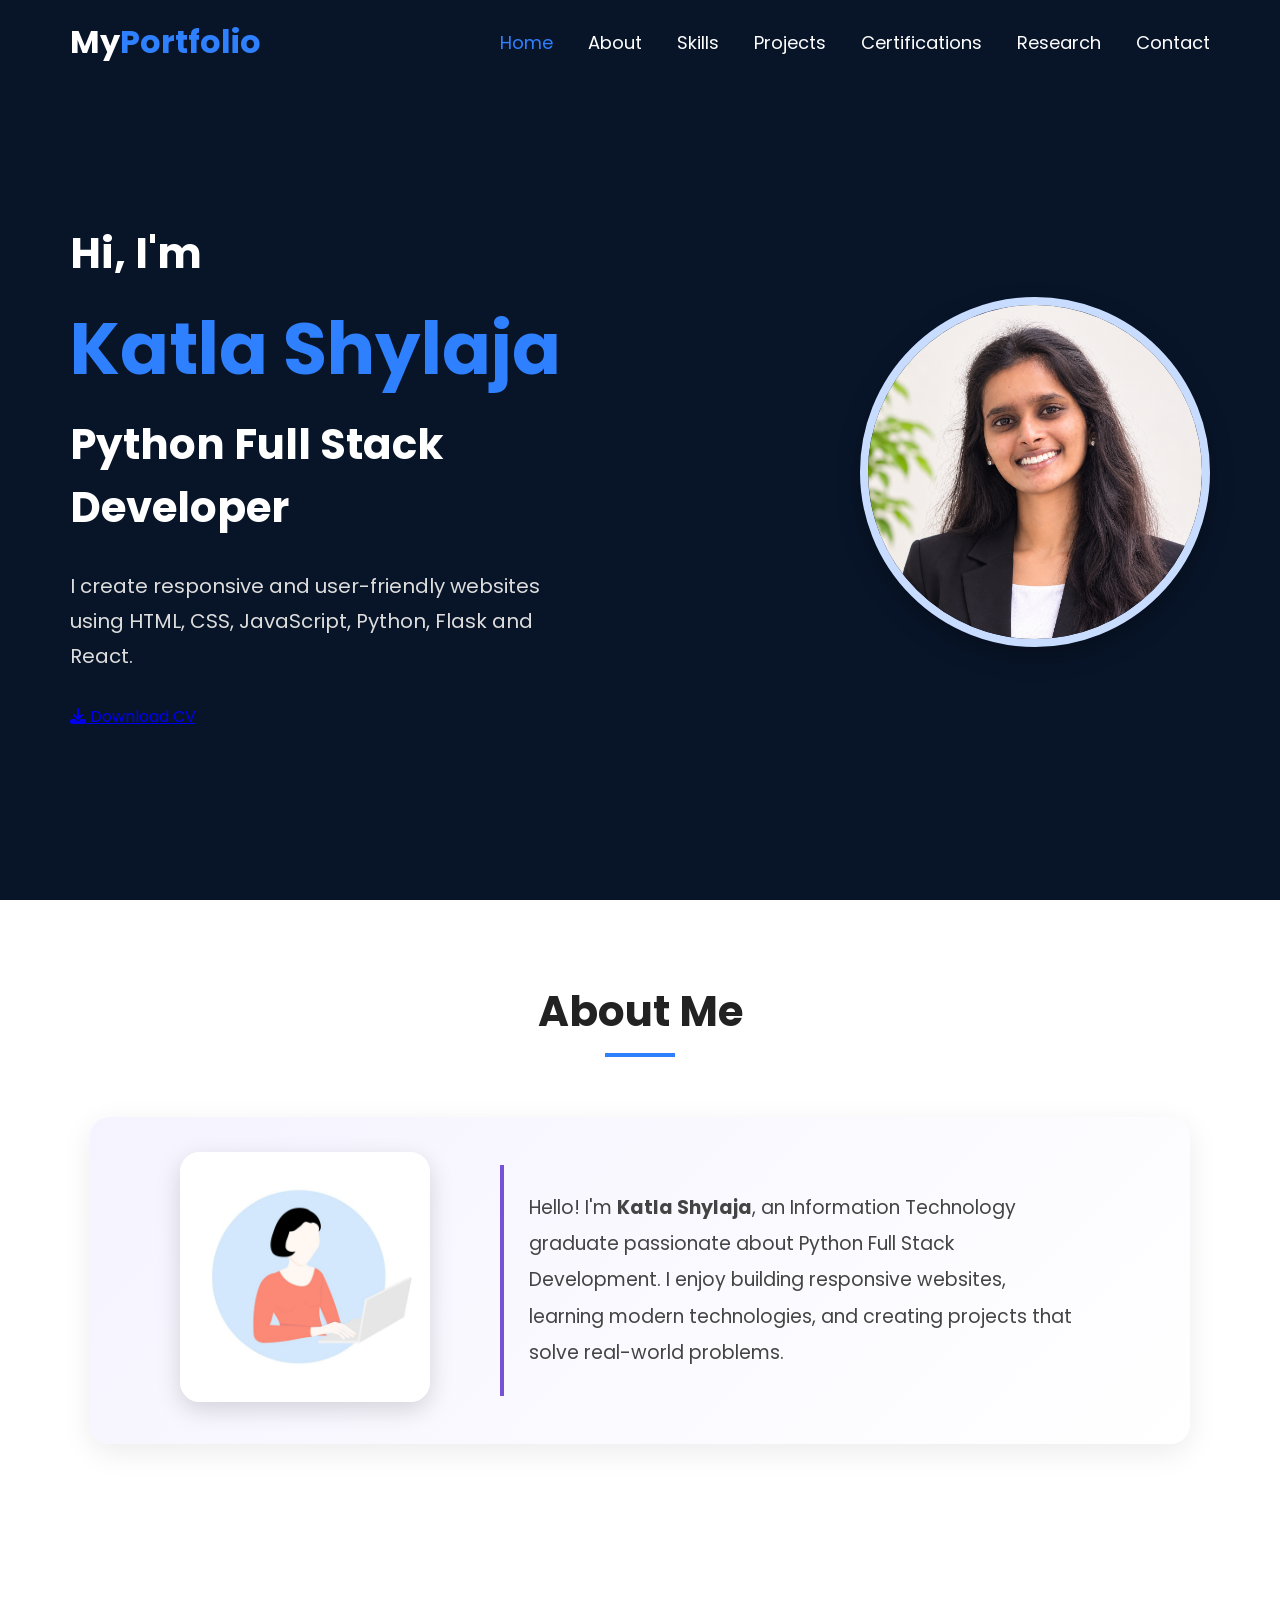
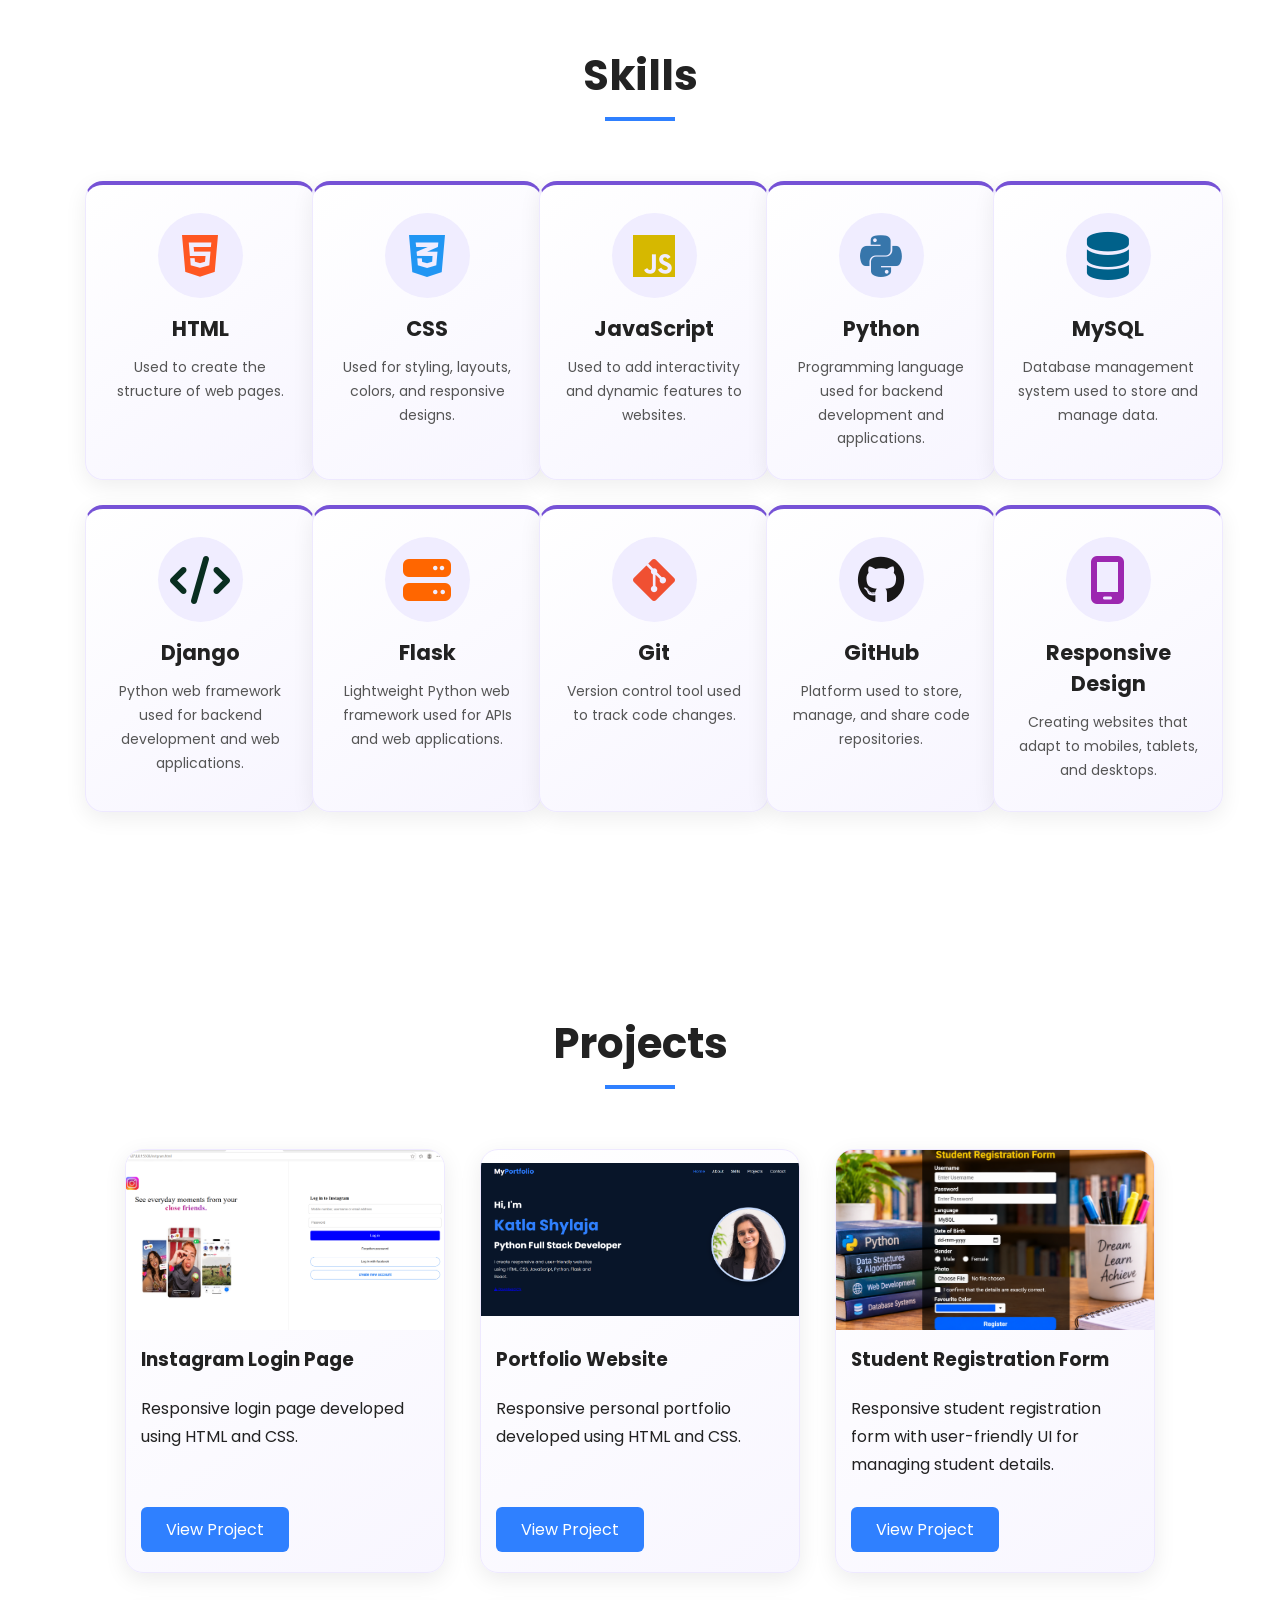
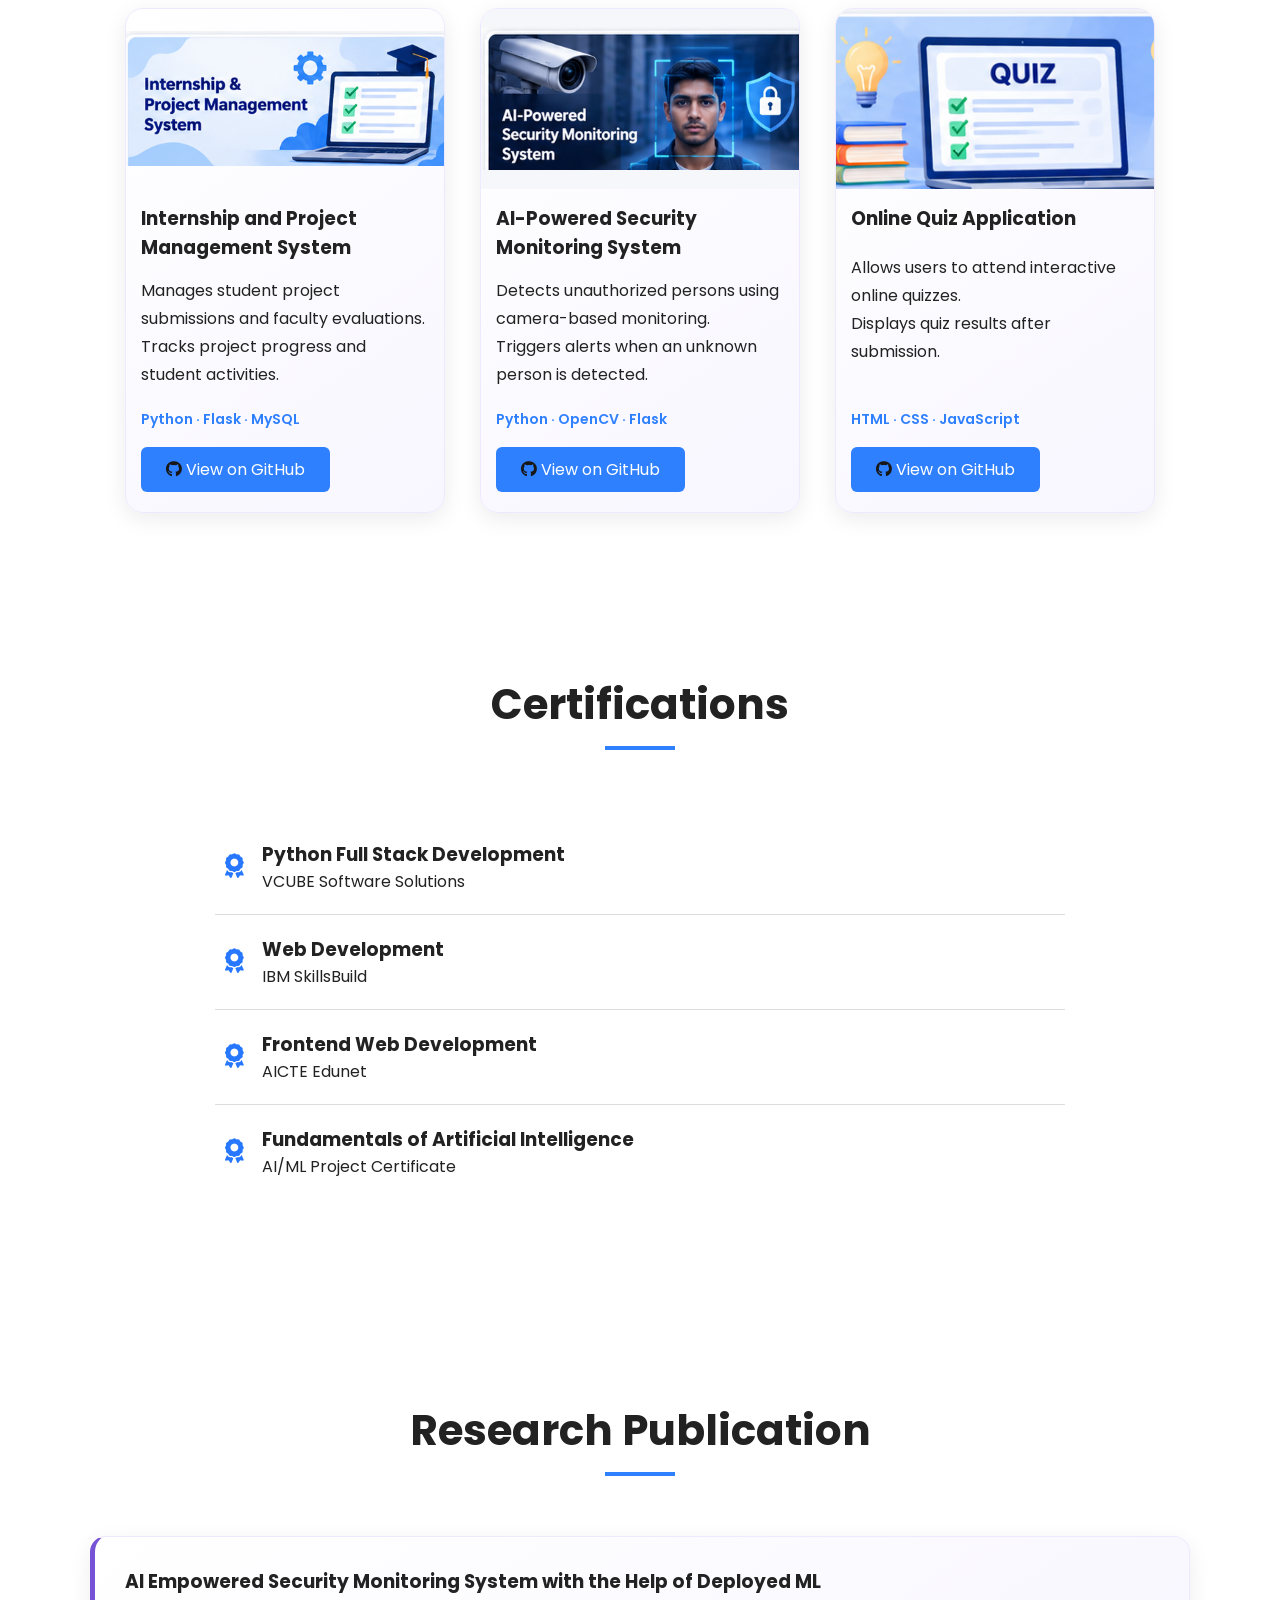
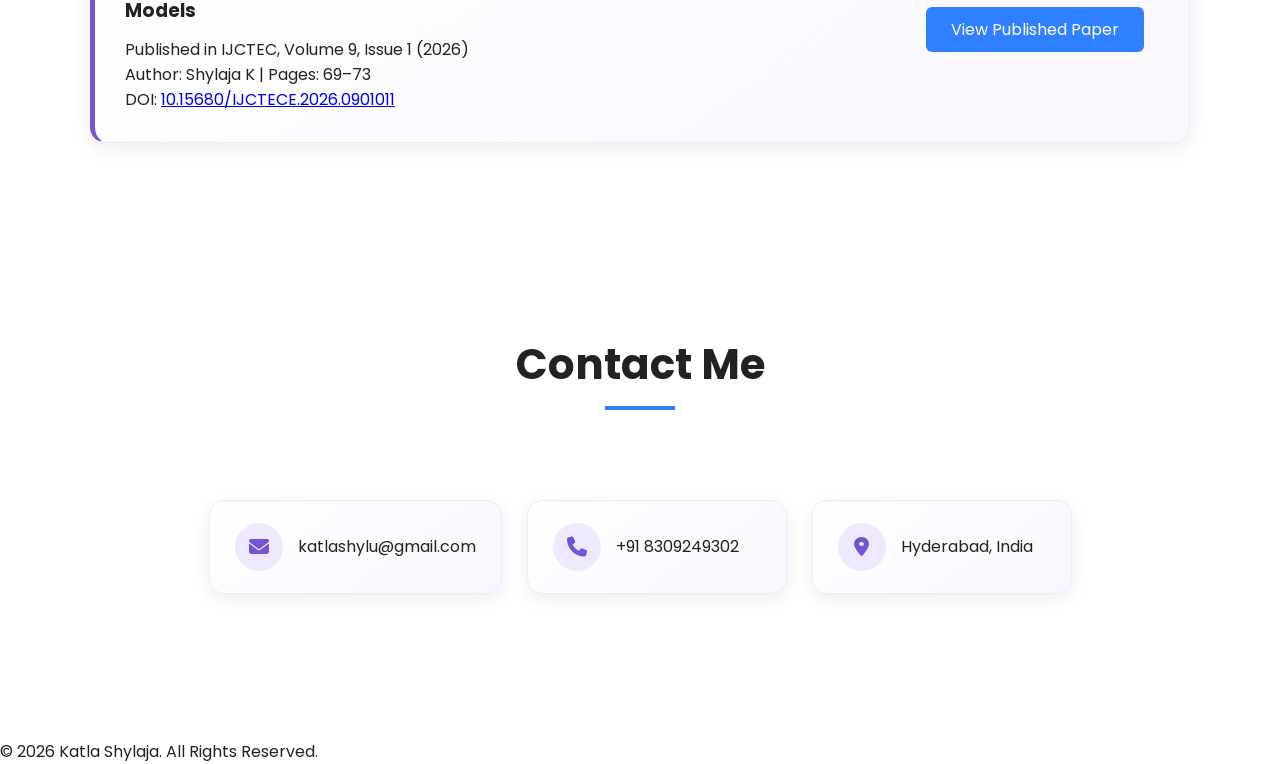
==== commit 9737f5ea: "Update publication section styling and structure" ====
--- a/index.html
+++ b/index.html
@@ -378,15 +378,34 @@
 
 <!--================ RESEARCH PUBLICATION ================-->
 <section id="publication">
+
     <h2 class="title">Research Publication</h2>
 
-    <div class="publication-container">
-        <div class="publication-details">
-            <h3>
+    <div style="
+        max-width: 1100px;
+        margin: 30px auto;
+        padding: 30px;
+        display: flex;
+        justify-content: space-between;
+        align-items: center;
+        gap: 30px;
+        flex-wrap: wrap;
+        text-align: left;
+        background: linear-gradient(145deg, #ffffff, #f8f6ff);
+        border: 1px solid #eee9ff;
+        border-left: 5px solid #7652d6;
+        border-radius: 16px;
+        box-shadow: 0 6px 22px rgba(0, 0, 0, 0.07);
+    ">
+
+        <div style="flex: 1; min-width: 260px;">
+
+            <h3 style="margin-bottom: 12px;">
                 AI Empowered Security Monitoring System with the Help of Deployed ML Models
             </h3>
 
             <p>Published in IJCTEC, Volume 9, Issue 1 (2026)</p>
+
             <p>Author: Shylaja K | Pages: 69–73</p>
 
             <p>
@@ -397,15 +416,20 @@
                     10.15680/IJCTECE.2026.0901011
                 </a>
             </p>
-        </div>
-
-        <a href="https://doi.org/10.15680/IJCTECE.2026.0901011"
-           target="_blank"
-           rel="noopener noreferrer"
-           class="project-btn">
-            View Published Paper
-        </a>
-    </div>
+
+        </div>
+
+        <div>
+            <a href="https://doi.org/10.15680/IJCTECE.2026.0901011"
+               target="_blank"
+               rel="noopener noreferrer"
+               class="project-btn">
+                View Published Paper
+            </a>
+        </div>
+
+    </div>
+
 </section>
 
 
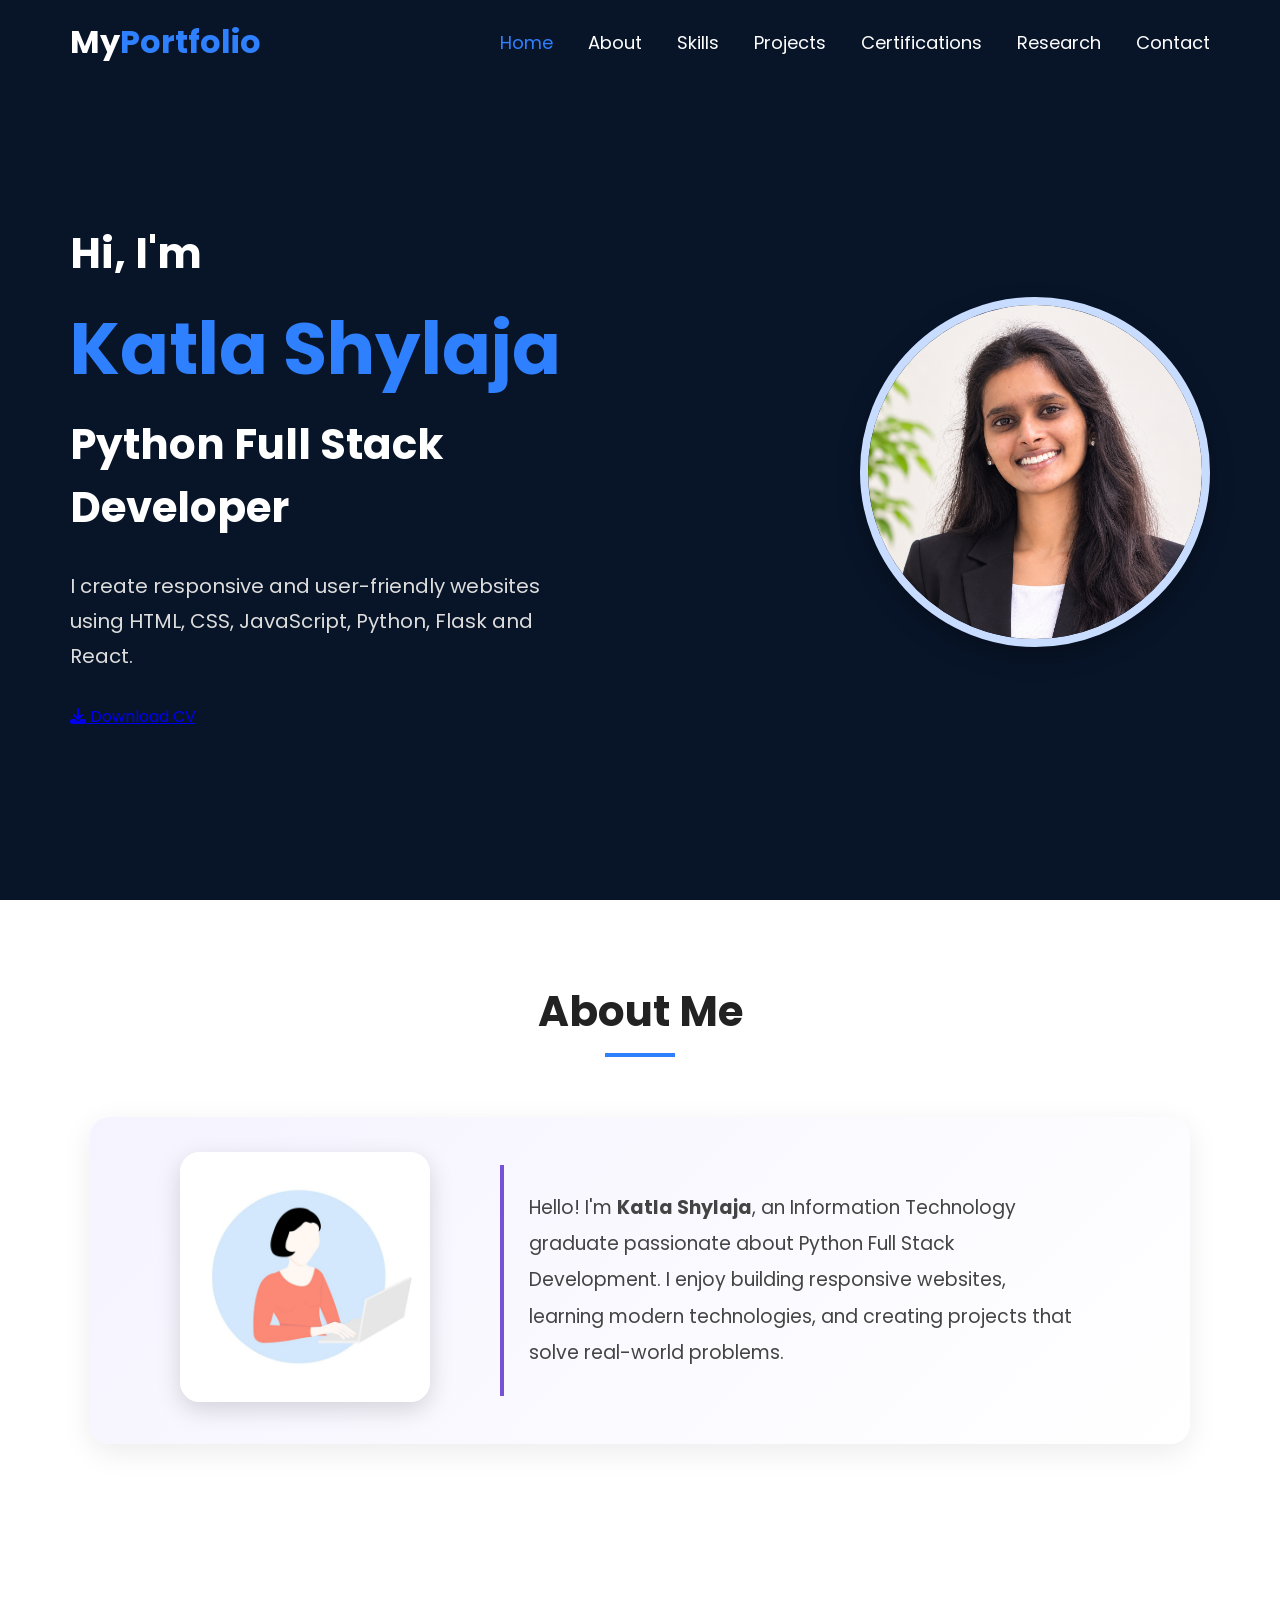
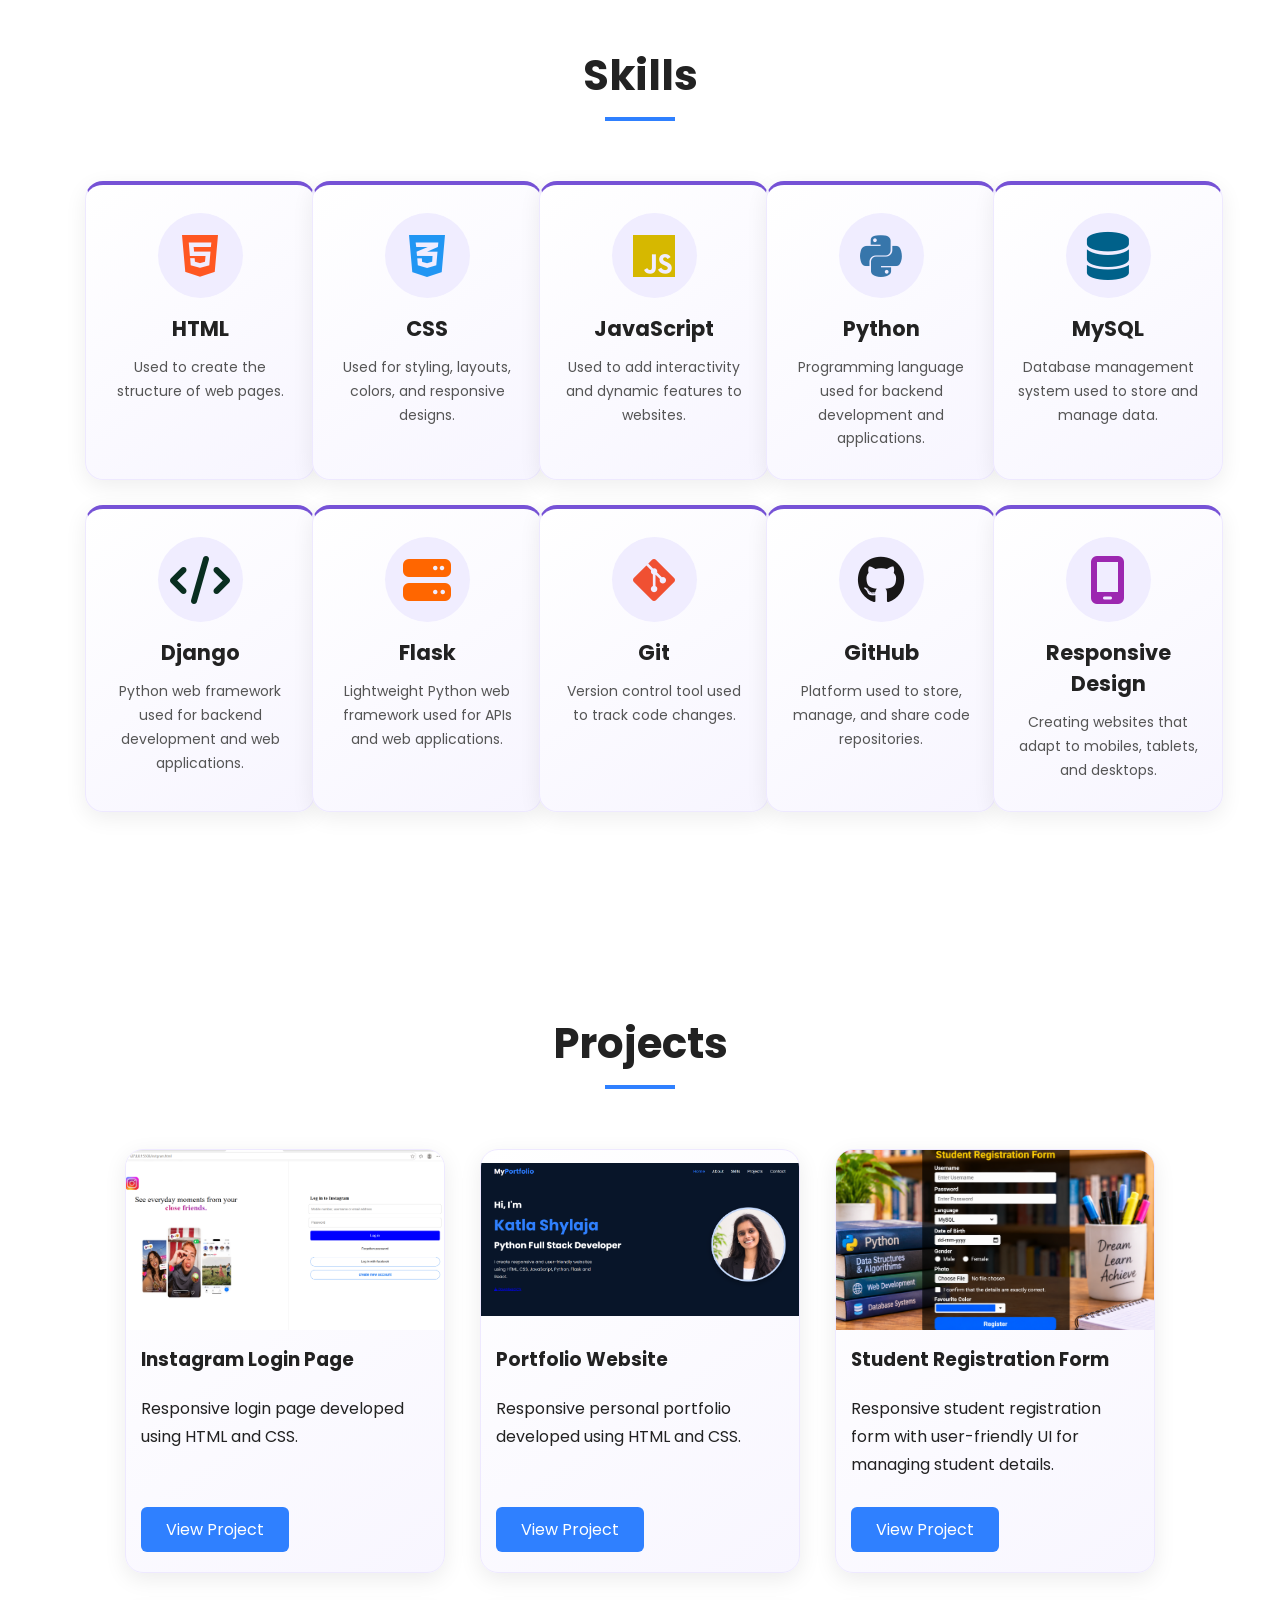
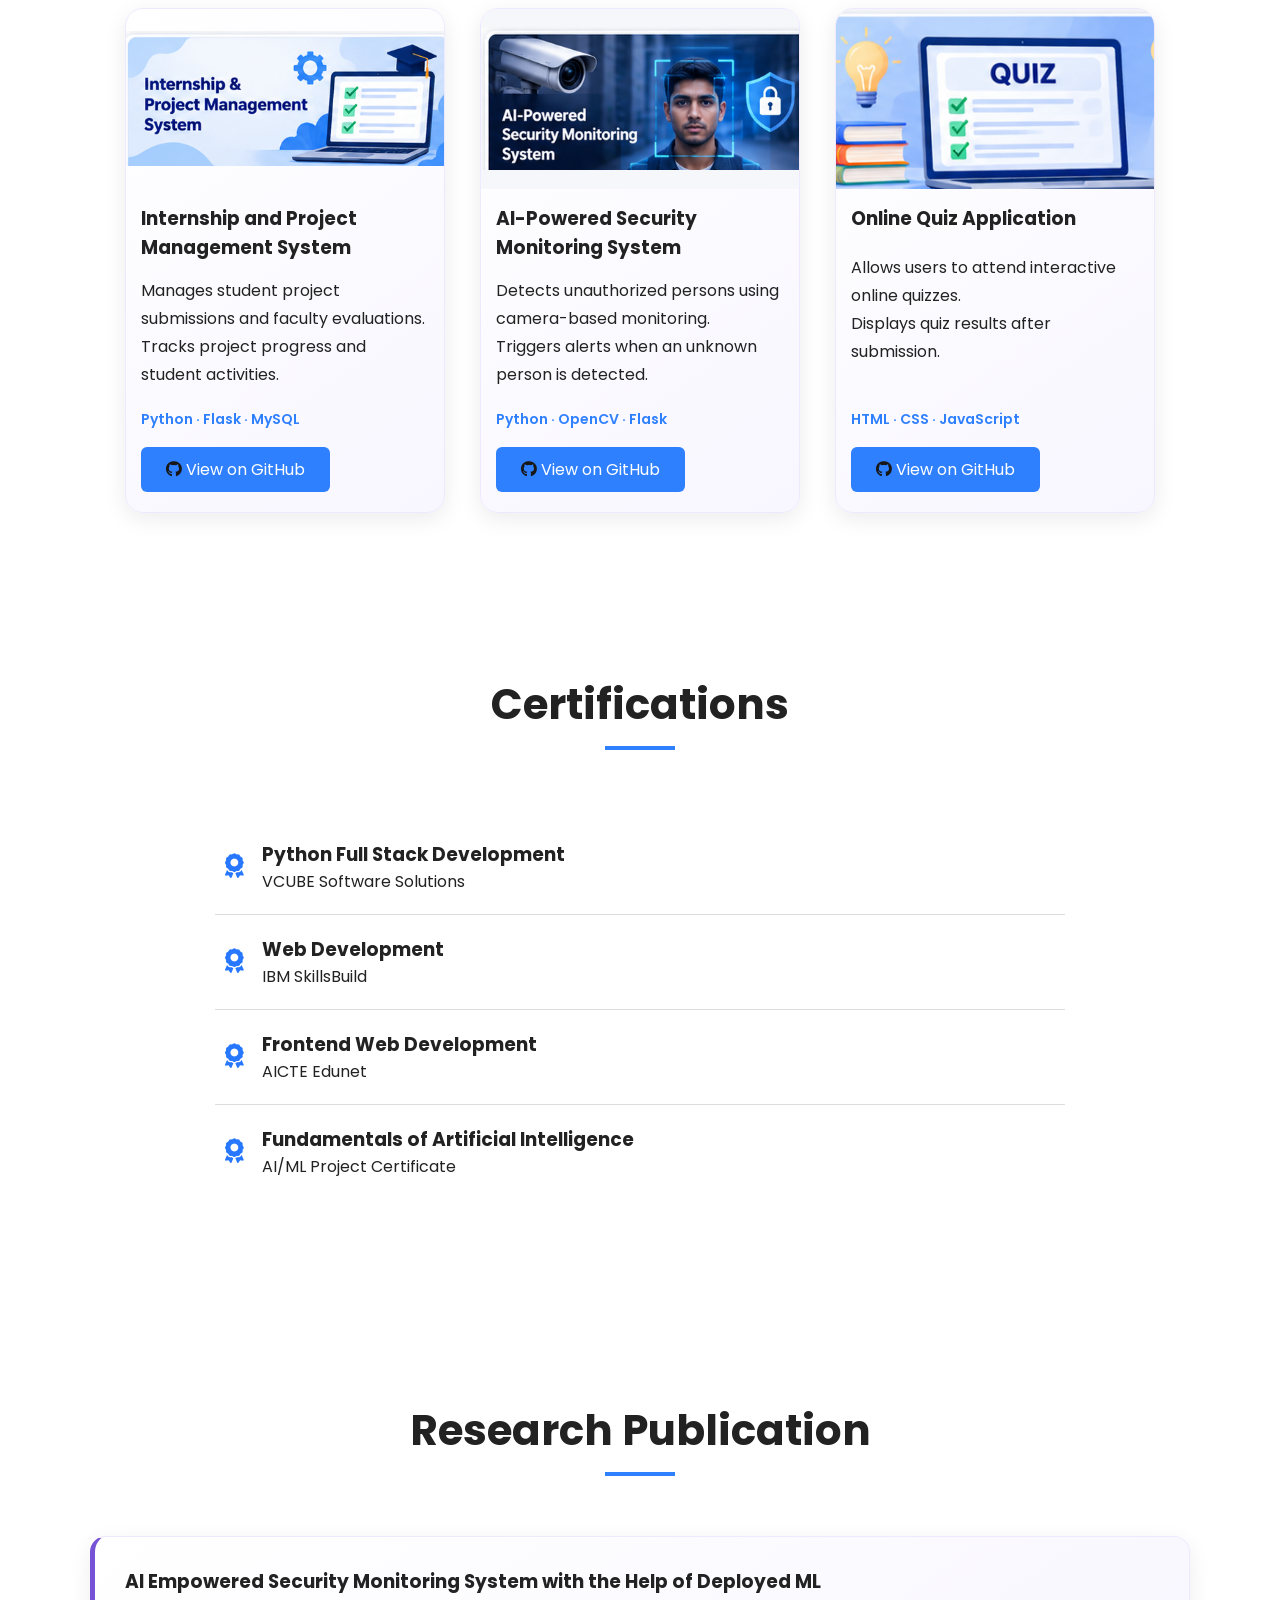
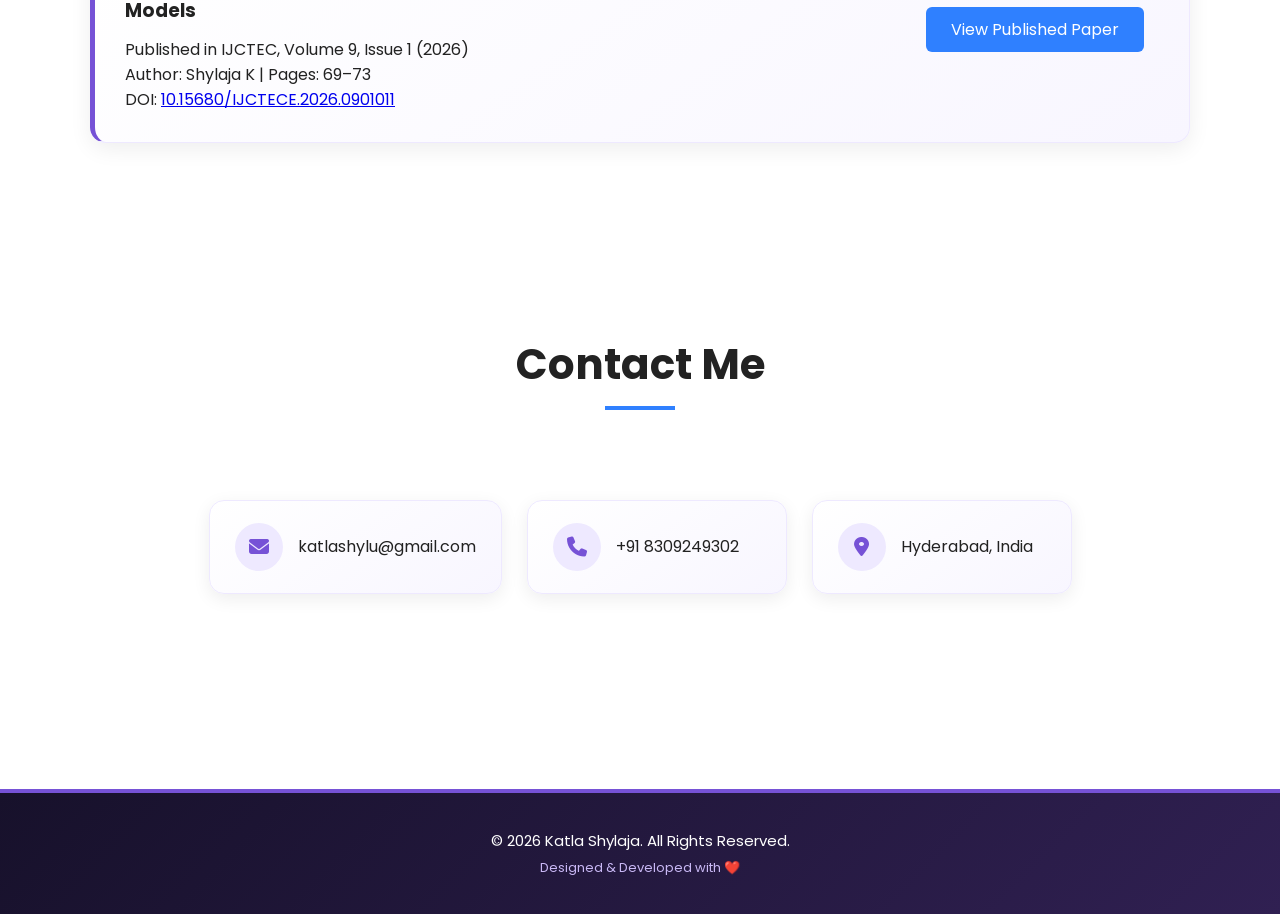
==== commit e798645c: "Update footer with new design and tagline Replaced the old footer with a new design that includes a " ====
--- a/index.html
+++ b/index.html
@@ -477,15 +477,8 @@
 
 </section>
 
-
 <!--================ FOOTER ================-->
-
-<footer>
-    <p>
-        © 2026 Katla Shylaja. All Rights Reserved.
-    </p>
+<footer class="footer">
+    <p>© 2026 Katla Shylaja. All Rights Reserved.</p>
+    <p class="footer-tagline">Designed & Developed with ❤️</p>
 </footer>
-
-
-</body>
-</html>
--- a/portfolio.style.css
+++ b/portfolio.style.css
@@ -662,6 +662,25 @@
     color: #007bff;
     text-decoration: underline;
 }
-
-
-
+/*================ FOOTER ================*/
+.footer {
+    background: linear-gradient(135deg, #17112b, #302052);
+    color: #ffffff;
+    text-align: center;
+    padding: 30px 15px;
+    margin-top: 50px;
+    border-top: 4px solid #7652d6;
+}
+
+.footer p {
+    margin: 6px 0;
+    font-size: 15px;
+}
+
+.footer-tagline {
+    color: #c9b8f5;
+    font-size: 13px !important;
+}
+
+
+
